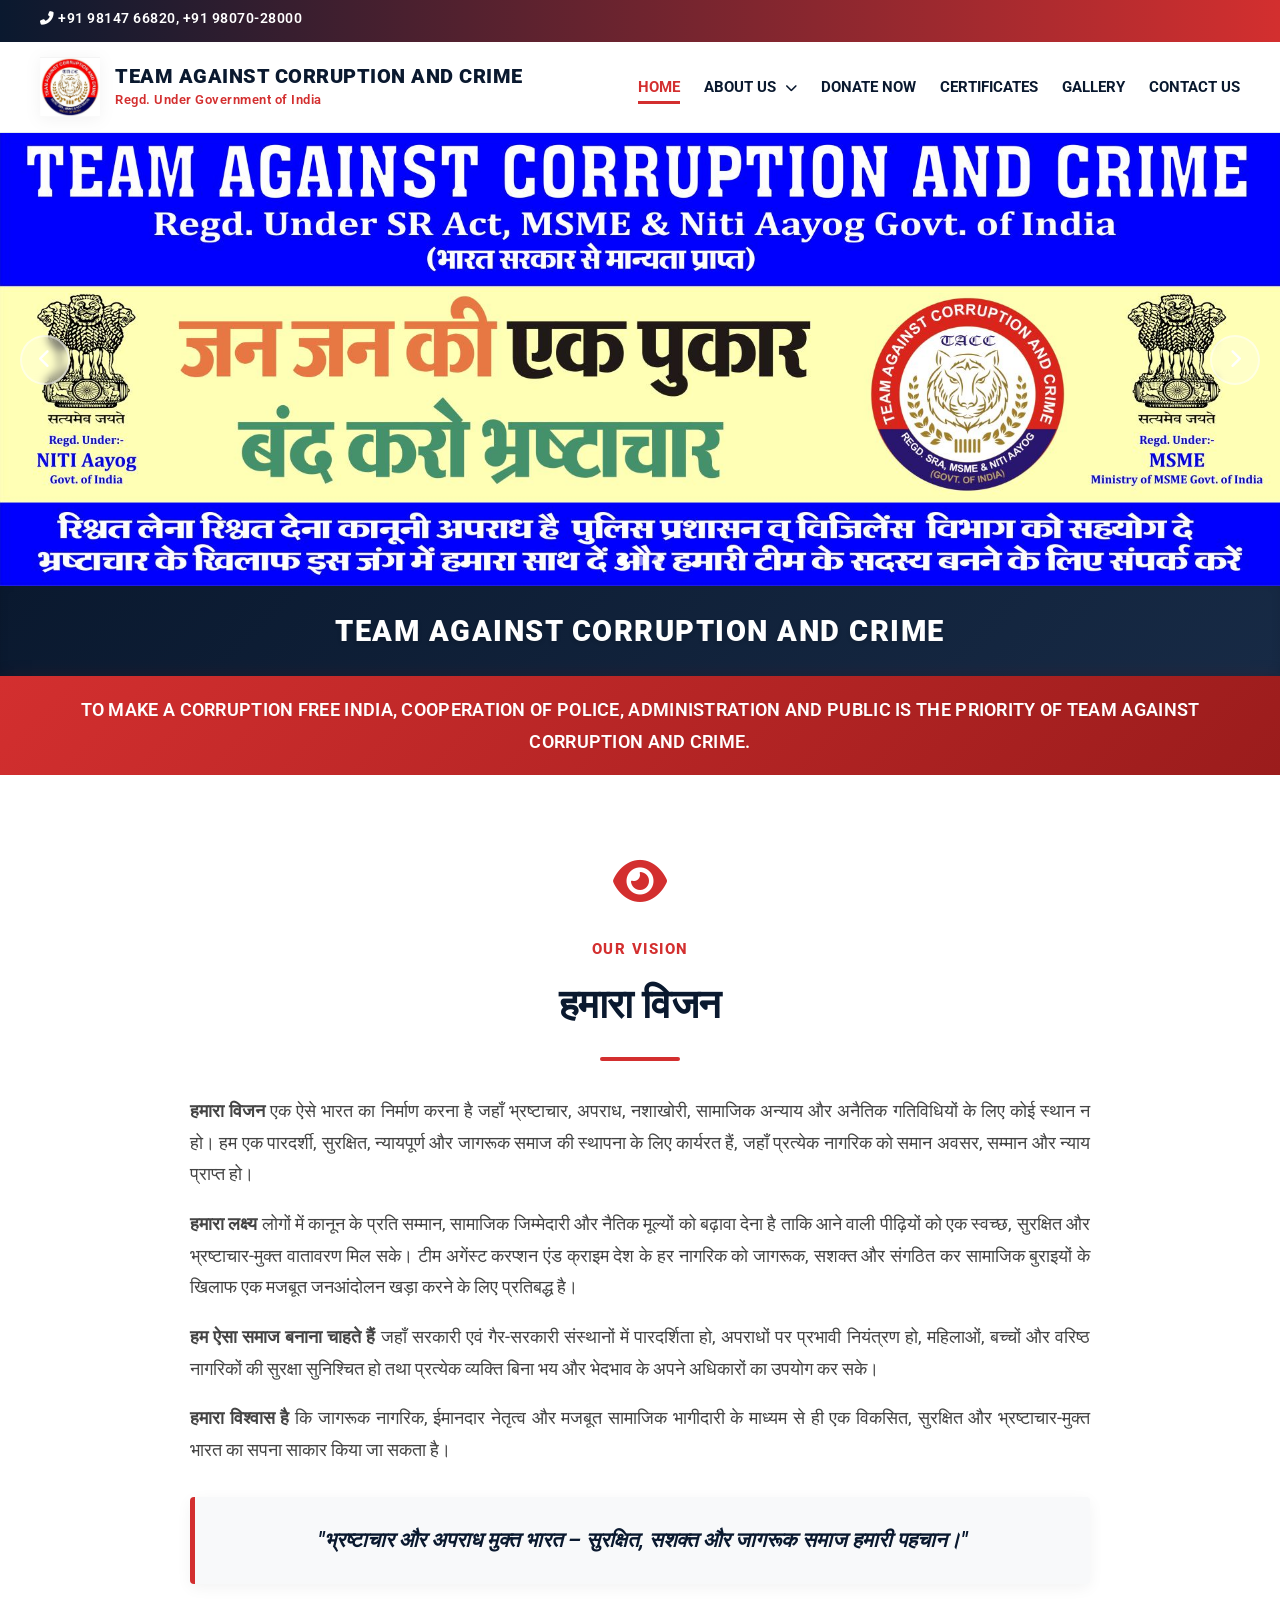
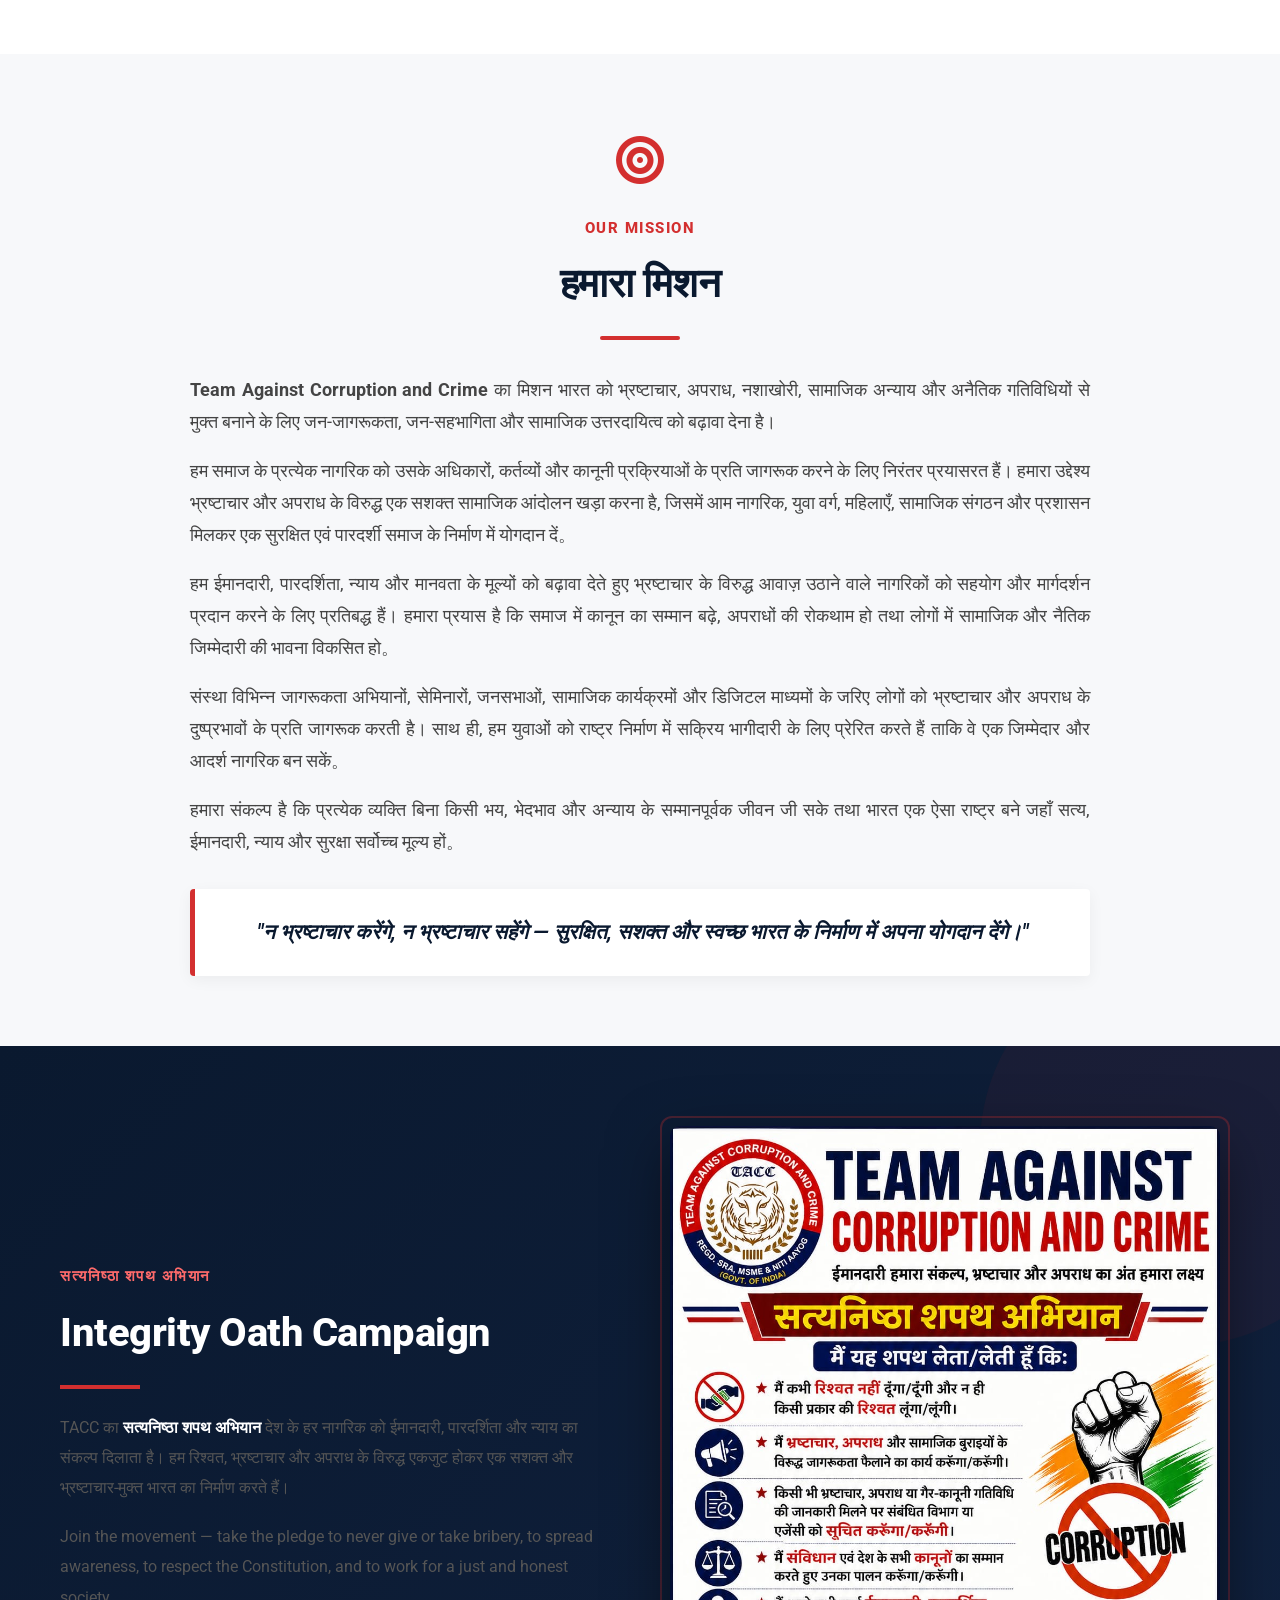
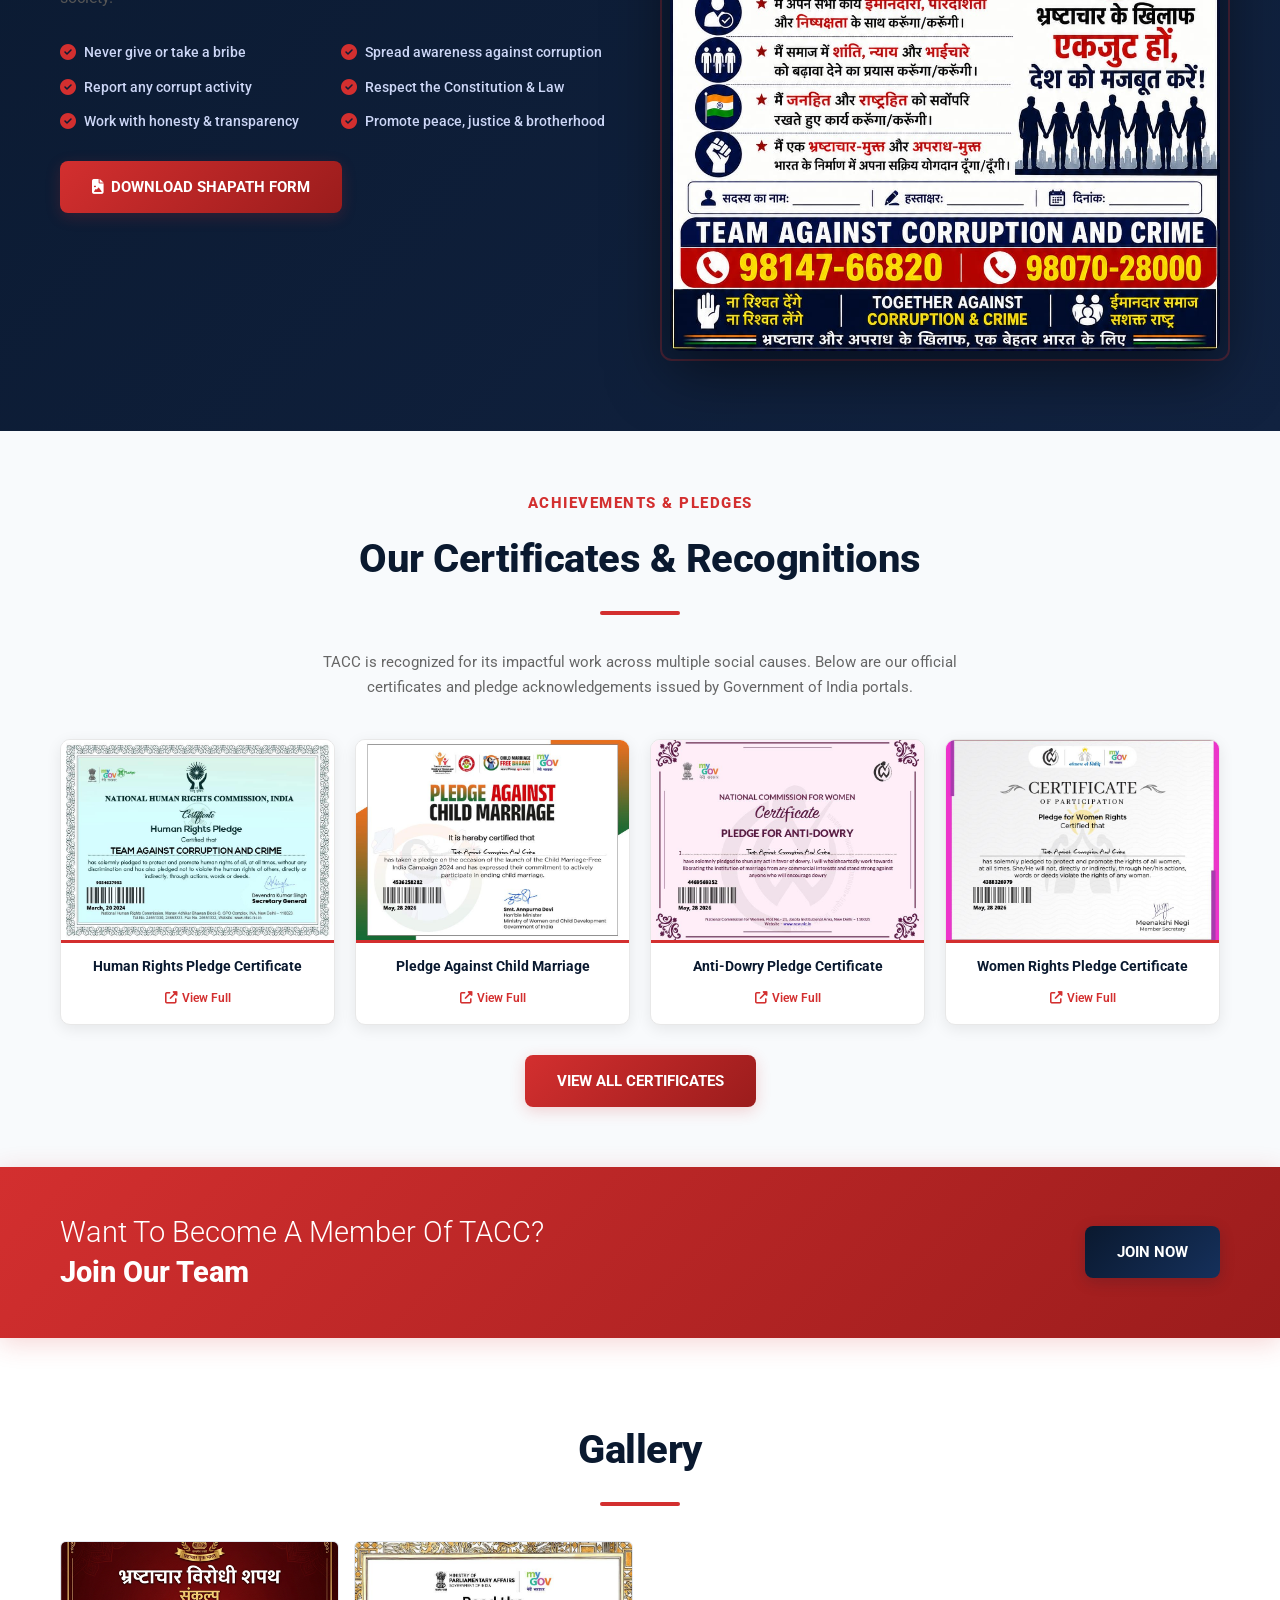
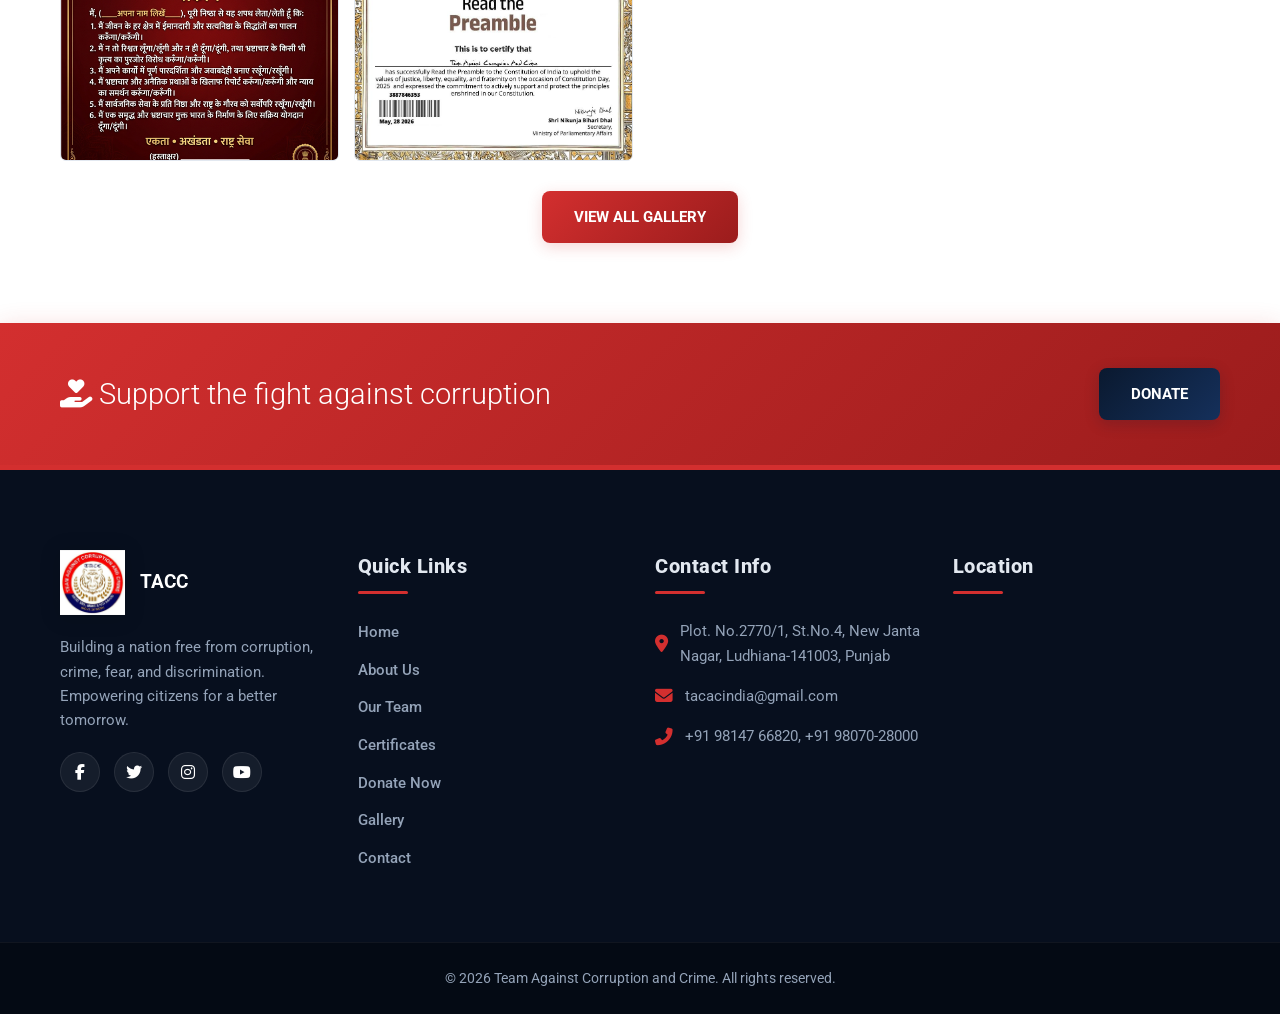
==== index.html @ 54ac51f9 "first commit" ====
<!DOCTYPE html>
<html lang="en">
<head>
    <meta charset="UTF-8">
    <meta name="viewport" content="width=device-width, initial-scale=1.0">
    <title>Team Against Corruption and Crime (TACC)</title>
    <meta name="description" content="TACC - Building a Corruption-Free, Crime-Free, Safe, Just, and Empowered India.">
    <link rel="preconnect" href="https://fonts.googleapis.com">
    <link rel="preconnect" href="https://fonts.gstatic.com" crossorigin>
    <link href="https://fonts.googleapis.com/css2?family=Roboto:wght@300;400;500;700;900&display=swap" rel="stylesheet">
    <link rel="stylesheet" href="https://cdnjs.cloudflare.com/ajax/libs/font-awesome/6.4.0/css/all.min.css">
    <link rel="stylesheet" href="css/styles.css">
    <style>
        /* Certificate Gallery Styles */
        .cert-gallery {
            display: grid;
            grid-template-columns: repeat(4, 1fr);
            gap: 20px;
            margin-top: 40px;
        }
        .cert-item {
            background: #fff;
            border-radius: 10px;
            overflow: hidden;
            box-shadow: 0 4px 15px rgba(0,0,0,0.08);
            border: 1px solid #e8e8e8;
            transition: all 0.3s ease;
            cursor: pointer;
        }
        .cert-item:hover {
            transform: translateY(-6px);
            box-shadow: 0 12px 35px rgba(0,0,0,0.15);
            border-color: #D32F2F;
        }
        .cert-item img {
            width: 100%;
            height: 200px;
            object-fit: cover;
            display: block;
        }
        .cert-item-body {
            padding: 14px 16px;
            border-top: 3px solid #D32F2F;
        }
        .cert-item-body h4 {
            font-size: 0.85rem;
            color: #0A192F;
            font-weight: 700;
            line-height: 1.4;
            margin-bottom: 8px;
        }
        .cert-item-body a {
            display: inline-flex;
            align-items: center;
            gap: 5px;
            font-size: 0.78rem;
            color: #D32F2F;
            font-weight: 600;
            text-decoration: none;
        }
        .cert-item-body a:hover { text-decoration: underline; }

        /* Lightbox */
        .lightbox-overlay {
            display: none;
            position: fixed;
            top: 0; left: 0;
            width: 100%; height: 100%;
            background: rgba(0,0,0,0.92);
            z-index: 9999;
            align-items: center;
            justify-content: center;
            flex-direction: column;
        }
        .lightbox-overlay.active { display: flex; }
        .lightbox-overlay img {
            max-width: 90vw;
            max-height: 85vh;
            object-fit: contain;
            border-radius: 6px;
            box-shadow: 0 10px 40px rgba(0,0,0,0.5);
        }
        .lightbox-close {
            position: absolute;
            top: 20px; right: 30px;
            color: white;
            font-size: 2.5rem;
            cursor: pointer;
            line-height: 1;
            opacity: 0.8;
        }
        .lightbox-close:hover { opacity: 1; color: #D32F2F; }
        .lightbox-caption {
            color: #ccc;
            margin-top: 15px;
            font-size: 0.9rem;
            text-align: center;
        }

        @media (max-width: 1024px) { .cert-gallery { grid-template-columns: repeat(3, 1fr); } }
        @media (max-width: 768px) { .cert-gallery { grid-template-columns: repeat(2, 1fr); } }
        @media (max-width: 480px) { .cert-gallery { grid-template-columns: 1fr; } }

        /* Gallery Row Grid on Homepage */
        .gallery-row-grid {
            display: grid;
            grid-template-columns: repeat(4, 1fr);
            gap: 15px;
        }
        .gallery-row-grid img {
            width: 100%;
            border-radius: 6px;
            object-fit: cover;
            height: 220px;
            border: 1px solid var(--border-color);
            transition: var(--transition);
        }
        .gallery-row-grid img:hover {
            transform: scale(1.04);
            box-shadow: 0 5px 15px rgba(0,0,0,0.1);
        }
        @media (max-width: 768px) {
            .gallery-row-grid { grid-template-columns: repeat(2, 1fr); }
            .gallery-row-grid img { height: 180px; }
        }
        @media (max-width: 480px) {
            .gallery-row-grid { grid-template-columns: 1fr; }
        }
    </style>
</head>
<body>

    <!-- Top Action Bar -->
    <div class="top-bar">
        <div class="container top-bar-inner">
            <div class="top-links">
                <a href="#" class="dyn-phone1 preserve-icon">Help Line : +91 98147 66820</a>
            </div>
            <!-- <div class="top-actions">
                <a href="#" class="btn-top">BE A MEMBER</a>
                <a href="#" class="btn-top">BECOME STATE HEAD</a>
            </div> -->
        </div>
    </div>

    <!-- Header / Navigation -->
    <header class="main-header">
        <div class="container nav-container">
            <a href="index.html" class="logo-container" style="text-decoration: none;">
                <img src="assets/logo.png" alt="TACC Logo" class="nav-logo">
                <div class="logo-text-block">
                    <span class="logo-title">TEAM AGAINST CORRUPTION AND CRIME</span>
                    <span class="logo-subtitle">Regd. Under Government of India</span>
                </div>
            </a>
            <nav class="desktop-nav">
                <ul class="nav-links">
                    <li><a href="index.html" class="active">Home</a></li>
                    <li class="dropdown">
                        <a href="index.html#about">About Us <i class="fas fa-chevron-down" style="font-size:0.8em; margin-left:5px;"></i></a>
                        <div class="dropdown-content">
                            <a href="index.html#about">About TACC</a>
                            <a href="team.html">Our Team</a>
                        </div>
                    </li>
                    <li><a href="donate.html">Donate Now</a></li>
                    <li><a href="certificates.html">Certificates</a></li>
                    <li><a href="gallery.html">Gallery</a></li>
                    <li><a href="contact.html">Contact Us</a></li>
                </ul>
            </nav>
            <div class="mobile-menu-btn">
                <i class="fas fa-bars"></i>
            </div>
        </div>
    </header>

    <!-- Image Slider -->
    <div class="hero-slider" id="heroSlider">
        <div class="slide active" style="background-image: url('assets/images/banner_1.jpg?v=2.2');"></div>
        <div class="slide" style="background-image: url('assets/images/banner_2.jpg?v=2.2');"></div>
        <div class="slide" style="background-image: url('assets/images/banner_3.jpg?v=2.2');"></div>
        <div class="slider-controls">
            <button class="slider-btn prev-btn"><i class="fas fa-chevron-left"></i></button>
            <button class="slider-btn next-btn"><i class="fas fa-chevron-right"></i></button>
        </div>
        <div class="slider-dots"></div>
    </div>



    <div class="banner-blue">
        <h2 class="banner-title">TEAM AGAINST CORRUPTION AND CRIME</h2>
    </div>

    <div class="banner-red-text">
        <div class="container">
            <p>TO MAKE A CORRUPTION FREE INDIA, COOPERATION OF POLICE, ADMINISTRATION AND PUBLIC IS THE PRIORITY OF TEAM AGAINST CORRUPTION AND CRIME.</p>
        </div>
    </div>

    <!-- 3 Action Cards -->
            <!-- <section class="action-cards-section bg-light">
                <div class="container">
                    <div class="grid-3">
                        <div class="action-card">
                            <div class="icon-circle"><i class="fas fa-rupee-sign"></i></div>
                            <h3>Corruption Free India Message</h3>
                        </div>
                        <div class="action-card">
                            <div class="icon-circle"><i class="fas fa-bullhorn"></i></div>
                            <h3>Anti Corruption Campaign</h3>
                        </div>
                        <div class="action-card">
                            <div class="icon-circle"><i class="fas fa-file-signature"></i></div>
                            <h3>Honesty Pledge Message</h3>
                        </div>
                    </div>
                </div>
            </section> -->

   

    <!-- About Section -->
    <!-- <section id="about" class="about-section">
        <div class="container grid-2 align-center">
            <div class="about-image">
                <img src="assets/images/darpan_certificate.jpeg" alt="Darpan Certificate" class="bordered-img">
            </div>
            <div class="about-content">
                <h4 class="sub-heading text-red">ABOUT TACC</h4>
                <h2 class="section-title">About Team Against Corruption and Crime</h2>
                <p>We are a dedicated organization registered with the Government of India under the NGO Darpan portal by NITI Aayog. We work tirelessly to eradicate corruption and crime from our society through awareness campaigns, supporting victims, and working closely with the administration and police to ensure justice and transparency.</p>
                <a href="contact.html" class="btn-solid-red mt-20">CONTACT US <i class="fas fa-arrow-right"></i></a>
            </div>
        </div>
    </section> -->

    <!-- Leadership Section -->
    <!-- <section id="leaders" class="leadership-section text-center bg-light">
        <div class="container">
            <h4 class="sub-heading text-red">OUR LEADERS</h4>
            <h2 class="section-title">Together Against Corruption</h2>
            <div class="title-underline-center"></div>
            <div class="national-president" id="dynamic-president">
            </div>
            <div class="leaders-grid" id="dynamic-leaders">
            </div>
            <a href="team.html" class="btn-solid-red mt-30">VIEW ALL MEMBERS</a>
        </div>
    </section> -->

    <!-- Our Vision Section -->
    <section class="vision-section" style="padding: 70px 0; background: #fff;">
        <div class="container">
            <div class="text-center mb-30">
                <div class="block-icon" style="font-size: 3rem; color: #D32F2F; margin-bottom: 15px;"><i class="fas fa-eye"></i></div>
                <h4 class="sub-heading text-red">OUR VISION</h4>
                <h2 class="section-title">हमारा विजन</h2>
                <div class="title-underline-center"></div>
            </div>
            
            <div style="max-width: 900px; margin: 0 auto; text-align: justify; font-size: 1.1rem; line-height: 1.8; color: #444;">
                <p style="margin-bottom: 18px;"><strong>हमारा विजन</strong> एक ऐसे भारत का निर्माण करना है जहाँ भ्रष्टाचार, अपराध, नशाखोरी, सामाजिक अन्याय और अनैतिक गतिविधियों के लिए कोई स्थान न हो। हम एक पारदर्शी, सुरक्षित, न्यायपूर्ण और जागरूक समाज की स्थापना के लिए कार्यरत हैं, जहाँ प्रत्येक नागरिक को समान अवसर, सम्मान और न्याय प्राप्त हो।</p>
                <p style="margin-bottom: 18px;"><strong>हमारा लक्ष्य</strong> लोगों में कानून के प्रति सम्मान, सामाजिक जिम्मेदारी और नैतिक मूल्यों को बढ़ावा देना है ताकि आने वाली पीढ़ियों को एक स्वच्छ, सुरक्षित और भ्रष्टाचार-मुक्त वातावरण मिल सके। टीम अगेंस्ट करप्शन एंड क्राइम देश के हर नागरिक को जागरूक, सशक्त और संगठित कर सामाजिक बुराइयों के खिलाफ एक मजबूत जनआंदोलन खड़ा करने के लिए प्रतिबद्ध है।</p>
                <p style="margin-bottom: 18px;"><strong>हम ऐसा समाज बनाना चाहते हैं</strong> जहाँ सरकारी एवं गैर-सरकारी संस्थानों में पारदर्शिता हो, अपराधों पर प्रभावी नियंत्रण हो, महिलाओं, बच्चों और वरिष्ठ नागरिकों की सुरक्षा सुनिश्चित हो तथा प्रत्येक व्यक्ति बिना भय और भेदभाव के अपने अधिकारों का उपयोग कर सके।</p>
                <p style="margin-bottom: 30px;"><strong>हमारा विश्वास है</strong> कि जागरूक नागरिक, ईमानदार नेतृत्व और मजबूत सामाजिक भागीदारी के माध्यम से ही एक विकसित, सुरक्षित और भ्रष्टाचार-मुक्त भारत का सपना साकार किया जा सकता है।</p>
                
                <div style="background: #f8f9fa; border-left: 5px solid #D32F2F; padding: 25px; text-align: center; font-weight: 700; font-size: 1.3rem; color: #0A192F; font-style: italic; box-shadow: 0 4px 15px rgba(0,0,0,0.05); border-radius: 4px;">
                    "भ्रष्टाचार और अपराध मुक्त भारत – सुरक्षित, सशक्त और जागरूक समाज हमारी पहचान।"
                </div>
            </div>
        </div>
    </section>

    <!-- Our Mission Section -->
    <section class="mission-section" style="padding: 70px 0; background: #f7f8fa;">
        <div class="container">
            <div class="text-center mb-30">
                <div class="block-icon" style="font-size: 3rem; color: #D32F2F; margin-bottom: 15px;"><i class="fas fa-bullseye"></i></div>
                <h4 class="sub-heading text-red">OUR MISSION</h4>
                <h2 class="section-title">हमारा मिशन</h2>
                <div class="title-underline-center"></div>
            </div>
            
            <div style="max-width: 900px; margin: 0 auto; text-align: justify; font-size: 1.1rem; line-height: 1.8; color: #444;">
                <p style="margin-bottom: 18px;"><strong>Team Against Corruption and Crime</strong> का मिशन भारत को भ्रष्टाचार, अपराध, नशाखोरी, सामाजिक अन्याय और अनैतिक गतिविधियों से मुक्त बनाने के लिए जन-जागरूकता, जन-सहभागिता और सामाजिक उत्तरदायित्व को बढ़ावा देना है।</p>
                <p style="margin-bottom: 18px;">हम समाज के प्रत्येक नागरिक को उसके अधिकारों, कर्तव्यों और कानूनी प्रक्रियाओं के प्रति जागरूक करने के लिए निरंतर प्रयासरत हैं। हमारा उद्देश्य भ्रष्टाचार और अपराध के विरुद्ध एक सशक्त सामाजिक आंदोलन खड़ा करना है, जिसमें आम नागरिक, युवा वर्ग, महिलाएँ, सामाजिक संगठन और प्रशासन मिलकर एक सुरक्षित एवं पारदर्शी समाज के निर्माण में योगदान दें。</p>
                <p style="margin-bottom: 18px;">हम ईमानदारी, पारदर्शिता, न्याय और मानवता के मूल्यों को बढ़ावा देते हुए भ्रष्टाचार के विरुद्ध आवाज़ उठाने वाले नागरिकों को सहयोग और मार्गदर्शन प्रदान करने के लिए प्रतिबद्ध हैं। हमारा प्रयास है कि समाज में कानून का सम्मान बढ़े, अपराधों की रोकथाम हो तथा लोगों में सामाजिक और नैतिक जिम्मेदारी की भावना विकसित हो。</p>
                <p style="margin-bottom: 18px;">संस्था विभिन्न जागरूकता अभियानों, सेमिनारों, जनसभाओं, सामाजिक कार्यक्रमों और डिजिटल माध्यमों के जरिए लोगों को भ्रष्टाचार और अपराध के दुष्प्रभावों के प्रति जागरूक करती है। साथ ही, हम युवाओं को राष्ट्र निर्माण में सक्रिय भागीदारी के लिए प्रेरित करते हैं ताकि वे एक जिम्मेदार और आदर्श नागरिक बन सकें。</p>
                <p style="margin-bottom: 30px;">हमारा संकल्प है कि प्रत्येक व्यक्ति बिना किसी भय, भेदभाव और अन्याय के सम्मानपूर्वक जीवन जी सके तथा भारत एक ऐसा राष्ट्र बने जहाँ सत्य, ईमानदारी, न्याय और सुरक्षा सर्वोच्च मूल्य हों。</p>
                
                <div style="background: #fff; border-left: 5px solid #D32F2F; padding: 25px; text-align: center; font-weight: 700; font-size: 1.3rem; color: #0A192F; font-style: italic; box-shadow: 0 4px 15px rgba(0,0,0,0.05); border-radius: 4px;">
                    "न भ्रष्टाचार करेंगे, न भ्रष्टाचार सहेंगे — सुरक्षित, सशक्त और स्वच्छ भारत के निर्माण में अपना योगदान देंगे।"
                </div>
            </div>
        </div>
    </section>

    <!-- ========== SATYANISHTAA SHAPATH SECTION ========== -->
    <section id="shapath" class="shapath-section">
        <div class="container shapath-layout">
            <div class="shapath-text">
                <h4 class="sub-heading text-red">सत्यनिष्ठा शपथ अभियान</h4>
                <h2 class="section-title">Integrity Oath Campaign</h2>
                <div class="title-underline" style="width:80px;height:4px;background:#D32F2F;margin-bottom:24px;"></div>
                <p style="color:#555;line-height:1.9;margin-bottom:18px;">
                    TACC का <strong>सत्यनिष्ठा शपथ अभियान</strong> देश के हर नागरिक को ईमानदारी, पारदर्शिता और न्याय का संकल्प दिलाता है। हम रिश्वत, भ्रष्टाचार और अपराध के विरुद्ध एकजुट होकर एक सशक्त और भ्रष्टाचार-मुक्त भारत का निर्माण करते हैं।
                </p>
                <p style="color:#555;line-height:1.9;margin-bottom:28px;">
                    Join the movement — take the pledge to never give or take bribery, to spread awareness, to respect the Constitution, and to work for a just and honest society.
                </p>
                <div class="shapath-points">
                    <div class="shapath-point"><i class="fas fa-check-circle"></i> Never give or take a bribe</div>
                    <div class="shapath-point"><i class="fas fa-check-circle"></i> Spread awareness against corruption</div>
                    <div class="shapath-point"><i class="fas fa-check-circle"></i> Report any corrupt activity</div>
                    <div class="shapath-point"><i class="fas fa-check-circle"></i> Respect the Constitution & Law</div>
                    <div class="shapath-point"><i class="fas fa-check-circle"></i> Work with honesty & transparency</div>
                    <div class="shapath-point"><i class="fas fa-check-circle"></i> Promote peace, justice & brotherhood</div>
                </div>
                <a href="assets/images/sapat.jpeg" target="_blank" class="btn-solid-red" style="margin-top:28px;display:inline-flex;align-items:center;gap:8px;">
                    <i class="fas fa-file-image"></i> Download Shapath Form
                </a>
            </div>
            <div class="shapath-img-wrap">
                <a href="assets/images/sapat.jpeg" target="_blank">
                    <img src="assets/images/sapat.jpeg" alt="Satyanishtaa Shapath Abhiyan - TACC Integrity Oath" class="shapath-img">
                </a>
            </div>
        </div>
    </section>

    <!-- ========== ALL CERTIFICATES SECTION ========== -->
    <section id="certificates" class="certificate-section text-center bg-light">
        <div class="container">
            <h4 class="sub-heading text-red">ACHIEVEMENTS & PLEDGES</h4>
            <h2 class="section-title">Our Certificates & Recognitions</h2>
            <div class="title-underline-center"></div>
            <p style="max-width:700px; margin: 0 auto; color:#666; font-size:0.95rem;">
                TACC is recognized for its impactful work across multiple social causes. Below are our official certificates and pledge acknowledgements issued by Government of India portals.
            </p>

            <div class="cert-gallery" id="dynamic-certificates-index">
                <!-- Dynamically populated via JS -->
            </div>
            
            <a href="certificates.html" class="btn-solid-red mt-30">VIEW ALL CERTIFICATES</a>
        </div>
    </section>

    <!-- Lightbox -->
    <div class="lightbox-overlay" id="lightboxOverlay" onclick="closeLightbox()">
        <span class="lightbox-close" onclick="closeLightbox()">&times;</span>
        <img id="lightboxImg" src="" alt="">
        <p class="lightbox-caption" id="lightboxCaption"></p>
    </div>

    <!-- Join Banner -->
    <div class="banner-red-cta">
        <div class="container flex-between align-center">
            <h2 class="cta-text">Want To Become A Member Of TACC? <br><strong>Join Our Team</strong></h2>
            <a href="contact.html" class="btn-solid-blue">JOIN NOW</a>
        </div>
    </div>

    <!-- Gallery Section -->
    <section id="gallery" class="news-gallery-section text-center">
        <div class="container">
            <h2 class="section-title">Gallery</h2>
            <div class="title-underline-center"></div>
            <div class="gallery-row-grid mt-30" id="dynamic-gallery-index">
                <!-- Dynamically populated via JS -->
            </div>
            <a href="gallery.html" class="btn-solid-red mt-30">VIEW ALL GALLERY</a>
        </div>
    </section>

    <!-- Donate Banner -->
    <div class="banner-red-cta">
        <div class="container flex-between align-center">
            <h2 class="cta-text"><i class="fas fa-hand-holding-heart"></i> Support the fight against corruption</h2>
            <a href="donate.html" class="btn-solid-blue">DONATE</a>
        </div>
    </div>

    <!-- Footer -->
    <footer class="main-footer">
        <div class="container grid-4">
            <div class="footer-col">
                <div class="logo-container mb-20">
                    <img src="assets/logo.png" alt="Logo" class="footer-logo">
                    <span style="color:white; font-weight:bold; font-size:1.2rem;">TACC</span>
                </div>
                <p>Building a nation free from corruption, crime, fear, and discrimination. Empowering citizens for a better tomorrow.</p>
                <div class="social-links mt-20">
                    <a href="#"><i class="fab fa-facebook-f"></i></a>
                    <a href="#"><i class="fab fa-twitter"></i></a>
                    <a href="#"><i class="fab fa-instagram"></i></a>
                    <a href="#"><i class="fab fa-youtube"></i></a>
                </div>
            </div>
            <div class="footer-col">
                <h3>Quick Links</h3>
                <ul class="footer-links">
                    <li><a href="index.html">Home</a></li>
                    <li><a href="index.html#about">About Us</a></li>
                    <li><a href="team.html">Our Team</a></li>
                    <li><a href="certificates.html">Certificates</a></li>
                    <li><a href="donate.html">Donate Now</a></li>
                    <li><a href="gallery.html">Gallery</a></li>
                    <li><a href="contact.html">Contact</a></li>
                </ul>
            </div>
            <div class="footer-col">
                <h3>Contact Info</h3>
                <p class="dyn-address preserve-icon"><i class="fas fa-map-marker-alt"></i> Ludhiana, Punjab, India</p>
                <p class="dyn-email preserve-icon"><i class="fas fa-envelope"></i> info@taccindia.org</p>
                <p class="dyn-phone1 preserve-icon"><i class="fas fa-phone-alt"></i> +91 98147 66820</p>
            </div>
            <div class="footer-col">
                <h3>Location</h3>
                <iframe src="https://www.google.com/maps?q=30.874538,75.8619576&z=17&hl=en&output=embed" width="100%" height="200" style="border:0; border-radius:4px;" allowfullscreen="" loading="lazy" referrerpolicy="no-referrer-when-downgrade"></iframe>
            </div>
        </div>
        <div class="footer-bottom text-center">
            <p>&copy; 2026 Team Against Corruption and Crime. All rights reserved.</p>
        </div>
    </footer>

    <script src="js/app.js?v=2.1"></script>
    <script>
        function openLightbox(src, caption) {
            document.getElementById('lightboxImg').src = src;
            document.getElementById('lightboxCaption').textContent = caption;
            document.getElementById('lightboxOverlay').classList.add('active');
            document.body.style.overflow = 'hidden';
        }
        function closeLightbox() {
            document.getElementById('lightboxOverlay').classList.remove('active');
            document.getElementById('lightboxImg').src = '';
            document.body.style.overflow = '';
        }
        document.addEventListener('keydown', e => { if (e.key === 'Escape') closeLightbox(); });
    </script>
</body>
</html>
---- css/styles.css ----
/* 
 * TACC Institutional Styling
 */

:root {
    --primary-blue: #0A192F; /* Deep Navy Blue */
    --primary-red: #D32F2F;  /* Strong Crimson Red */
    --dark-red: #9B1C1C;
    --light-gray: #F8FAFC;
    --border-color: #E2E8F0;
    --text-main: #1E293B;
    --text-muted: #64748B;
    --white: #FFFFFF;
    
    --font-main: 'Roboto', sans-serif;
    --transition: all 0.4s cubic-bezier(0.16, 1, 0.3, 1);
}

* {
    margin: 0;
    padding: 0;
    box-sizing: border-box;
}

body {
    font-family: var(--font-main);
    color: var(--text-main);
    line-height: 1.6;
    background-color: var(--white);
    overflow-x: hidden;
}

a {
    text-decoration: none;
    color: inherit;
    transition: var(--transition);
}

img {
    max-width: 100%;
    height: auto;
}

.container {
    max-width: 1200px;
    margin: 0 auto;
    padding: 0 20px;
}

.text-center { text-align: center; }
.text-left { text-align: left; }
.text-red { color: var(--primary-red); }
.bg-light { background-color: var(--light-gray); }
.mt-20 { margin-top: 20px; }
.mt-30 { margin-top: 30px; }
.mt-40 { margin-top: 40px; }
.mb-20 { margin-bottom: 20px; }

/* Grid Utilities */
.grid-2 { display: grid; grid-template-columns: 1fr 1fr; gap: 30px; }
.grid-3 { display: grid; grid-template-columns: repeat(3, 1fr); gap: 30px; }
.grid-4 { display: grid; grid-template-columns: repeat(4, 1fr); gap: 30px; }
.flex-between { display: flex; justify-content: space-between; flex-wrap: wrap; }
.align-center { align-items: center; }

/* Top Action Bar */
.top-bar {
    background: linear-gradient(90deg, var(--primary-blue) 0%, var(--primary-red) 100%);
    color: var(--white);
    font-size: 0.85rem;
    font-weight: 500;
    padding: 0;
    line-height: 1;
    box-shadow: 0 2px 10px rgba(0, 0, 0, 0.1);
}

.top-bar-inner {
    display: flex;
    justify-content: space-between;
    align-items: stretch;
    min-height: 42px;
    max-width: 100% !important;
    padding: 0 40px !important;
}

.top-links a {
    padding: 12px 0;
    display: inline-block;
    letter-spacing: 0.5px;
    font-weight: 600;
}

.top-actions .btn-top {
    background-color: rgba(0, 0, 0, 0.15);
    padding: 12px 20px;
    display: inline-block;
    font-weight: 600;
    border-left: 1px solid rgba(255,255,255,0.15);
    transition: var(--transition);
}

.top-actions .btn-top:hover {
    background-color: var(--white);
    color: var(--primary-red);
}

/* Header */
.main-header {
    background: rgba(255, 255, 255, 0.95);
    backdrop-filter: blur(10px);
    border-bottom: 1px solid var(--border-color);
    padding: 15px 0;
    position: sticky;
    top: 0;
    z-index: 1000;
    box-shadow: 0 4px 30px rgba(0, 0, 0, 0.02);
}

.nav-container {
    display: flex;
    justify-content: space-between;
    align-items: center;
    max-width: 100% !important;
    padding: 0 40px !important;
}

.logo-container {
    display: flex;
    align-items: center;
    gap: 15px;
}

.nav-logo {
    width: 60px;
    height: 60px;
    filter: drop-shadow(0 2px 8px rgba(0,0,0,0.05));
}

.logo-text-block {
    display: flex;
    flex-direction: column;
}

.logo-title {
    font-size: 1.25rem;
    font-weight: 900;
    color: var(--primary-blue);
    letter-spacing: 0.5px;
    line-height: 1.2;
}

.logo-subtitle {
    font-size: 0.8rem;
    font-weight: 600;
    color: var(--primary-red);
    letter-spacing: 0.5px;
    margin-top: 2px;
}

.nav-links {
    list-style: none;
    display: flex;
    gap: 24px;
}

.nav-links a {
    font-weight: 700;
    font-size: 0.95rem;
    color: var(--primary-blue);
    text-transform: uppercase;
    padding: 8px 0;
    position: relative;
}

.nav-links a::after {
    content: '';
    position: absolute;
    bottom: 0; left: 0;
    width: 0; height: 3px;
    background-color: var(--primary-red);
    transition: var(--transition);
}

.nav-links a:hover::after, .nav-links a.active::after {
    width: 100%;
}

.nav-links a:hover, .nav-links a.active {
    color: var(--primary-red);
}

/* Dropdown Styles */
.dropdown {
    position: relative;
    display: inline-block;
}

.dropdown-content {
    display: none;
    position: absolute;
    background-color: var(--white);
    min-width: 190px;
    box-shadow: 0 10px 30px rgba(10, 25, 47, 0.08);
    z-index: 100;
    border-top: 3px solid var(--primary-red);
    border-radius: 0 0 8px 8px;
    overflow: hidden;
    top: 100%;
    left: 0;
}

.dropdown-content a {
    color: var(--text-main);
    padding: 12px 18px;
    text-decoration: none;
    display: block;
    font-size: 0.9rem;
    border-bottom: 1px solid #f1f5f9;
    text-transform: none;
    font-weight: 600;
    transition: var(--transition);
}

.dropdown-content a::after {
    display: none;
}

.dropdown-content a:hover {
    background-color: #f8fafc;
    color: var(--primary-red);
    padding-left: 22px;
}

.dropdown:hover .dropdown-content {
    display: block;
    animation: slideUp 0.3s ease-out;
}

@keyframes slideUp {
    from { opacity: 0; transform: translateY(10px); }
    to { opacity: 1; transform: translateY(0); }
}

.mobile-menu-btn {
    display: none;
    font-size: 1.5rem;
    color: var(--primary-blue);
    cursor: pointer;
    transition: var(--transition);
}

.mobile-menu-btn:hover {
    color: var(--primary-red);
}

/* Institutional Banners */
.banner-blue {
    background: linear-gradient(135deg, #0A192F 0%, #172A45 100%);
    color: var(--white);
    text-align: center;
    padding: 22px 0;
    box-shadow: inset 0 -2px 10px rgba(0,0,0,0.1);
}

.banner-blue .banner-title {
    font-size: 1.8rem;
    font-weight: 900;
    letter-spacing: 1.5px;
    text-shadow: 0 2px 4px rgba(0,0,0,0.15);
}

.banner-red-logos {
    background-color: var(--primary-red);
    padding: 20px 0;
}

.logos-flex {
    display: flex;
    justify-content: space-around;
    align-items: center;
    color: var(--white);
    font-weight: bold;
    flex-wrap: wrap;
    gap: 15px;
}

.logo-item {
    display: flex;
    flex-direction: column;
    align-items: center;
    gap: 5px;
    font-size: 0.9rem;
    text-transform: uppercase;
}

.logo-item i {
    font-size: 2rem;
}

.center-seal {
    width: 100px;
    height: 100px;
    background: white;
    border-radius: 50%;
    padding: 5px;
}

.banner-red-text {
    background: linear-gradient(135deg, var(--primary-red) 0%, var(--dark-red) 100%);
    color: var(--white);
    text-align: center;
    padding: 18px 0;
    font-weight: 600;
    font-size: 1.15rem;
    line-height: 1.7;
    letter-spacing: 0.3px;
    box-shadow: 0 4px 20px rgba(211, 47, 47, 0.15);
}

/* Action Cards */
.action-cards-section {
    padding: 60px 0;
}

.action-card {
    background: var(--white);
    border: 1px solid var(--border-color);
    border-radius: 16px;
    padding: 40px 24px;
    text-align: center;
    box-shadow: 0 4px 20px rgba(0,0,0,0.02);
    transition: var(--transition);
    position: relative;
    overflow: hidden;
}

.action-card::before {
    content: '';
    position: absolute;
    top: 0; left: 0; width: 100%; height: 4px;
    background: linear-gradient(90deg, var(--primary-blue), var(--primary-red));
}

.action-card:hover {
    transform: translateY(-8px);
    box-shadow: 0 20px 40px rgba(10, 25, 47, 0.06);
    border-color: rgba(211, 47, 47, 0.15);
}

.icon-circle {
    width: 70px;
    height: 70px;
    border-radius: 50%;
    background: linear-gradient(135deg, rgba(10, 25, 47, 0.04) 0%, rgba(211, 47, 47, 0.04) 100%);
    color: var(--primary-red);
    display: flex;
    align-items: center;
    justify-content: center;
    font-size: 1.8rem;
    margin: 0 auto 24px;
    transition: var(--transition);
}

.action-card:hover .icon-circle {
    background: linear-gradient(135deg, var(--primary-blue) 0%, var(--primary-red) 100%);
    color: var(--white);
    transform: scale(1.1) rotate(5deg);
}

.action-card h3 {
    font-size: 1.2rem;
    font-weight: 800;
    color: var(--primary-blue);
}

/* Sections Global */
section {
    padding: 80px 0;
}

.sub-heading {
    font-size: 0.95rem;
    font-weight: 800;
    letter-spacing: 1.5px;
    margin-bottom: 12px;
    text-transform: uppercase;
    color: var(--primary-red);
}

.section-title {
    font-size: 2.5rem;
    color: var(--primary-blue);
    font-weight: 800;
    margin-bottom: 20px;
    letter-spacing: -0.5px;
}

.title-underline-center {
    width: 80px;
    height: 4px;
    background: var(--primary-red);
    margin: 0 auto 35px;
    border-radius: 2px;
}

/* Buttons */
.btn-solid-red, .btn-solid-blue {
    display: inline-flex;
    align-items: center;
    justify-content: center;
    gap: 8px;
    padding: 14px 32px;
    color: var(--white);
    font-weight: 700;
    text-transform: uppercase;
    border: none;
    cursor: pointer;
    font-size: 0.95rem;
    border-radius: 8px;
    box-shadow: 0 4px 15px rgba(0, 0, 0, 0.08);
    transition: var(--transition);
}

.btn-solid-red { 
    background: linear-gradient(135deg, var(--primary-red) 0%, var(--dark-red) 100%); 
    box-shadow: 0 4px 15px rgba(211, 47, 47, 0.2);
}
.btn-solid-red:hover { 
    transform: translateY(-2px);
    box-shadow: 0 8px 25px rgba(211, 47, 47, 0.35);
}

.btn-solid-blue { 
    background: linear-gradient(135deg, var(--primary-blue) 0%, #15305B 100%); 
    box-shadow: 0 4px 15px rgba(10, 25, 47, 0.2);
}
.btn-solid-blue:hover { 
    transform: translateY(-2px);
    box-shadow: 0 8px 25px rgba(10, 25, 47, 0.35);
    color: var(--white);
}

/* Images */
.bordered-img {
    border: 8px solid var(--white);
    box-shadow: 0 10px 30px rgba(0,0,0,0.08);
    border-radius: 12px;
}

/* Verification Section */
.verify-box {
    max-width: 700px;
    margin: 0 auto;
    background: var(--white);
    border: 1px solid var(--border-color);
    border-radius: 20px;
    padding: 45px;
    box-shadow: 0 10px 40px rgba(10, 25, 47, 0.04);
    position: relative;
    overflow: hidden;
}

.verify-box::before {
    content: '';
    position: absolute;
    top: 0; left: 0; width: 100%; height: 5px;
    background: linear-gradient(90deg, var(--primary-red), var(--primary-blue));
}

.search-container {
    display: flex;
    gap: 12px;
    margin: 25px 0;
}

.search-container input {
    flex: 1;
    padding: 16px 20px;
    border: 2px solid var(--border-color);
    font-size: 1rem;
    border-radius: 8px;
    outline: none;
    transition: var(--transition);
}

.search-container input:focus {
    border-color: var(--primary-red);
    box-shadow: 0 0 0 4px rgba(211, 47, 47, 0.1);
}

/* ID Card Styles (Reused & Adjusted) */
.id-card-container { margin-top: 30px; }
.hidden { display: none !important; }

.id-card {
    background: white;
    border-radius: 16px;
    overflow: hidden;
    box-shadow: 0 15px 40px rgba(10, 25, 47, 0.1);
    border: 1px solid var(--border-color);
    transition: var(--transition);
}

.id-header {
    background: linear-gradient(135deg, var(--primary-blue) 0%, #172A45 100%);
    color: white;
    padding: 20px;
    display: flex;
    align-items: center;
    gap: 15px;
    border-bottom: 4px solid var(--primary-red);
}

.id-small-logo {
    width: 50px;
    height: 50px;
    background: white;
    border-radius: 50%;
    padding: 2px;
}

.id-header h4 { font-size: 1.15rem; font-weight: 800; margin-bottom: 2px; }
.id-header span { font-size: 0.8rem; color: #a1b0cb; font-weight: 600; }

.id-body {
    padding: 30px 25px;
    display: flex;
    gap: 25px;
}

.id-photo-area {
    display: flex;
    flex-direction: column;
    align-items: center;
    gap: 12px;
    width: 140px;
}

.member-photo {
    width: 120px;
    height: 140px;
    object-fit: cover;
    border: 4px solid var(--white);

    box-shadow: 0 4px 15px rgba(0,0,0,0.1);
}

.id-badge-number {
    font-weight: 700;
    font-size: 0.85rem;
    background: linear-gradient(135deg, var(--primary-blue) 0%, var(--primary-red) 100%);
    color: white;
    padding: 5px 12px;
    border-radius: 20px;
    box-shadow: 0 2px 8px rgba(0,0,0,0.1);
}

.id-details-area { flex: 1; }
.member-name { font-size: 1.65rem; color: var(--primary-blue); font-weight: 900; margin-bottom: 4px; text-transform: uppercase; }
.member-designation { font-weight: 700; font-size: 1.05rem; margin-bottom: 18px; padding-bottom: 10px; border-bottom: 1px dashed #e2e8f0; color: var(--primary-red); }

.details-grid { display: grid; grid-template-columns: 1fr 1fr; gap: 15px; }
.detail-item { display: flex; flex-direction: column; }
.detail-label { font-size: 0.75rem; color: var(--text-muted); text-transform: uppercase; font-weight: 700; letter-spacing: 0.5px; }
.detail-value { font-weight: 700; color: var(--primary-blue); font-size: 1rem; margin-top: 2px; }

.id-footer {
    background: var(--light-gray);
    color: var(--text-muted);
    text-align: center;
    padding: 14px;
    font-size: 0.85rem;
    font-style: italic;
    font-weight: 600;
    border-top: 1px solid #eee;
}

/* Leaders Section */
.national-president {
    margin-bottom: 50px;
}

.leader-img-large {
    width: 250px;
    height: 250px;
    border-radius: 50%;
    object-fit: cover;
    border: 6px solid var(--white);
    margin-bottom: 24px;
    box-shadow: 0 10px 30px rgba(211, 47, 47, 0.25);
    transition: var(--transition);
}

.leader-img-large:hover {
    transform: scale(1.03) rotate(2deg);
}

.national-president h3 { font-size: 2rem; color: var(--primary-blue); font-weight: 900; }
.national-president .leader-title { color: var(--primary-red); font-weight: 800; margin-bottom: 15px; font-size: 1.1rem; text-transform: uppercase; }
.national-president .leader-desc { max-width: 650px; margin: 0 auto; font-style: italic; color: var(--text-muted); line-height: 1.8; }

.leaders-grid {
    display: grid;
    grid-template-columns: repeat(2, 1fr);
    gap: 30px;
}

.leader-card {
    background: var(--white);
    padding: 30px 20px;
    border: 1px solid var(--border-color);
    border-radius: 16px;
    box-shadow: 0 4px 20px rgba(0,0,0,0.02);
    transition: var(--transition);
}

.leader-card:hover {
    transform: translateY(-5px);
    box-shadow: 0 15px 35px rgba(10, 25, 47, 0.08);
    border-color: rgba(10, 25, 47, 0.1);
}

.leader-img-small {
    width: 130px;
    height: 130px;
    border-radius: 50%;
    object-fit: cover;
    border: 4px solid var(--white);
    box-shadow: 0 8px 20px rgba(10, 25, 47, 0.15);
    margin-bottom: 18px;
    transition: var(--transition);
}

.leader-img-small:hover {
    transform: scale(1.05);
}

.leader-card h4 { color: var(--primary-blue); font-size: 1.25rem; font-weight: 800; }
.leader-card p { color: var(--primary-red); font-size: 0.95rem; font-weight: 700; text-transform: uppercase; margin-top: 2px; }

/* Info Blocks */
.info-block {
    background: var(--white);
    padding: 45px 30px;
    text-align: center;
    border: 1px solid var(--border-color);
    border-radius: 16px;
    box-shadow: 0 4px 20px rgba(0,0,0,0.02);
    transition: var(--transition);
}

.info-block:hover {
    transform: translateY(-5px);
    box-shadow: 0 15px 35px rgba(10, 25, 47, 0.06);
}

.block-icon {
    font-size: 2.8rem;
    color: var(--primary-red);
    margin-bottom: 24px;
    transition: var(--transition);
}

.info-block:hover .block-icon {
    transform: scale(1.1) rotate(-5deg);
}

.info-block h3 {
    color: var(--primary-blue);
    margin-bottom: 15px;
    font-size: 1.35rem;
    font-weight: 800;
}

/* Call to Action Banners */
.banner-red-cta {
    background: linear-gradient(135deg, var(--primary-red) 0%, var(--dark-red) 100%);
    padding: 45px 0;
    color: var(--white);
    box-shadow: 0 5px 25px rgba(211, 47, 47, 0.2);
}

.cta-text {
    font-size: 1.8rem;
    font-weight: 300;
    line-height: 1.4;
}

.cta-text strong {
    font-weight: 800;
}

/* Reviews */
.review-card {
    background: var(--white);
    border: 1px solid var(--border-color);
    padding: 25px;
    border-radius: 8px;
    box-shadow: 0 5px 15px rgba(0,0,0,0.05);
}

.review-header {
    display: flex;
    align-items: center;
    gap: 15px;
    margin-bottom: 15px;
}

.review-header img {
    border-radius: 50%;
}

.stars {
    font-size: 0.8rem;
    margin-top: 5px;
}

.review-text {
    font-style: italic;
    color: var(--text-muted);
}

/* Reviews */
.review-card {
    background: var(--white);
    border: 1px solid var(--border-color);
    padding: 30px;
    border-radius: 16px;
    box-shadow: 0 4px 20px rgba(0,0,0,0.02);
    transition: var(--transition);
}

.review-card:hover {
    transform: translateY(-5px);
    box-shadow: 0 15px 30px rgba(10, 25, 47, 0.05);
}

.review-header {
    display: flex;
    align-items: center;
    gap: 15px;
    margin-bottom: 15px;
}

.review-header img {
    border-radius: 50%;
    border: 3px solid var(--white);
    box-shadow: 0 4px 10px rgba(0,0,0,0.1);
}

.stars {
    font-size: 0.85rem;
    margin-top: 5px;
    color: #FFC107;
}

.review-text {
    font-style: italic;
    color: var(--text-muted);
    font-size: 0.95rem;
    line-height: 1.7;
}

/* News & Gallery */
.media-grid {
    display: grid;
    grid-template-columns: 1fr 1fr;
    gap: 20px;
}

.media-grid img {
    width: 100%;
    border: 1px solid var(--border-color);
    border-radius: 8px;
    box-shadow: 0 4px 15px rgba(0,0,0,0.02);
    transition: var(--transition);
}

.media-grid img:hover {
    transform: scale(1.03);
    box-shadow: 0 10px 25px rgba(10, 25, 47, 0.1);
}

/* Contact */
.contact-list {
    display: flex;
    flex-direction: column;
    gap: 20px;
}

.contact-item {
    display: flex;
    align-items: center;
    gap: 20px;
}

.contact-icon {
    width: 55px;
    height: 55px;
    background: linear-gradient(135deg, var(--primary-blue) 0%, var(--primary-red) 100%);
    color: var(--white);
    display: flex;
    align-items: center;
    justify-content: center;
    font-size: 1.35rem;
    border-radius: 8px;
    box-shadow: 0 4px 12px rgba(211, 47, 47, 0.15);
}

.contact-form-box {
    background: var(--white);
    padding: 45px;
    border: 1px solid var(--border-color);
    border-radius: 20px;
    position: relative;
    overflow: hidden;
    box-shadow: 0 10px 40px rgba(10, 25, 47, 0.04);
}

.contact-form-box::before {
    content: '';
    position: absolute;
    top: 0; left: 0; width: 100%; height: 4px;
    background: linear-gradient(90deg, var(--primary-blue), var(--primary-red));
}

.contact-form-box input, .contact-form-box textarea {
    width: 100%;
    padding: 16px;
    margin-bottom: 20px;
    border: 2px solid var(--border-color);
    border-radius: 8px;
    font-family: var(--font-main);
    outline: none;
    transition: var(--transition);
}

.contact-form-box input:focus, .contact-form-box textarea:focus {
    border-color: var(--primary-red);
    box-shadow: 0 0 0 4px rgba(211, 47, 47, 0.1);
}

/* Footer */
.main-footer {
    background: #070F1E;
    color: #E2E8F0;
    padding: 80px 0 0 0;
    border-top: 5px solid var(--primary-red);
}

.footer-logo {
    width: 65px;
    height: 65px;
    filter: drop-shadow(0 2px 10px rgba(0,0,0,0.15));
}

.social-links a {
    display: inline-block;
    width: 40px;
    height: 40px;
    background: rgba(255,255,255,0.06);
    color: var(--white);
    text-align: center;
    line-height: 40px;
    border-radius: 50%;
    margin-right: 10px;
    border: 1px solid rgba(255,255,255,0.08);
    transition: var(--transition);
}

.social-links a:hover {
    background: var(--primary-red);
    transform: translateY(-3px) scale(1.05);
    box-shadow: 0 5px 15px rgba(211, 47, 47, 0.4);
    border-color: var(--primary-red);
}

.footer-col h3 {
    font-size: 1.25rem;
    font-weight: 800;
    margin-bottom: 25px;
    position: relative;
    padding-bottom: 12px;
    letter-spacing: 0.5px;
}

.footer-col h3::after {
    content: '';
    position: absolute;
    left: 0;
    bottom: 0;
    width: 50px;
    height: 3px;
    background: var(--primary-red);
    border-radius: 1.5px;
}

.footer-links {
    list-style: none;
}

.footer-links li {
    margin-bottom: 12px;
}

.footer-links a {
    color: #94A3B8;
    font-weight: 500;
    font-size: 0.95rem;
}

.footer-links a:hover {
    color: var(--primary-red);
    padding-left: 8px;
}

.footer-col p {
    margin-bottom: 16px;
    display: flex;
    gap: 12px;
    align-items: center;
    color: #94A3B8;
    font-size: 0.95rem;
}

.footer-col p i {
    color: var(--primary-red);
    font-size: 1.1rem;
}

.footer-bottom {
    background: #040A14;
    padding: 24px 0;
    margin-top: 60px;
    font-size: 0.9rem;
    color: #94A3B8;
    border-top: 1px solid rgba(255,255,255,0.05);
}

/* Hero Slider */
.hero-slider {
    position: relative;
    width: 100%;
    aspect-ratio: 1920 / 680;
    height: auto;
    overflow: hidden;
}

.slide {
    position: absolute;
    top: 0; left: 0;
    width: 100%; height: 100%;
    background-size: cover;
    background-position: center;
    background-repeat: no-repeat;
    opacity: 0;
    transition: opacity 0.8s ease-in-out;
}

.slide.active {
    opacity: 1;
}

.slider-controls {
    position: absolute;
    top: 50%;
    transform: translateY(-50%);
    width: 100%;
    display: flex;
    justify-content: space-between;
    padding: 0 20px;
    z-index: 10;
    pointer-events: none;
}

.slider-btn {
    pointer-events: all;
    background: rgba(255,255,255,0.25);
    backdrop-filter: blur(4px);
    border: 2px solid rgba(255,255,255,0.5);
    color: white;
    width: 50px;
    height: 50px;
    border-radius: 50%;
    cursor: pointer;
    font-size: 1.2rem;
    display: flex;
    align-items: center;
    justify-content: center;
    transition: var(--transition);
}

.slider-btn:hover {
    background: var(--primary-red);
    border-color: var(--primary-red);
}

.slider-dots {
    position: absolute;
    bottom: 20px;
    width: 100%;
    display: flex;
    justify-content: center;
    gap: 8px;
    z-index: 10;
}

/* Certificate Section */
.certificate-section {
    padding: 60px 0;
}

.certificate-section img {
    cursor: pointer;
    transition: var(--transition);
}

.certificate-section img:hover {
    transform: scale(1.02);
    box-shadow: 0 8px 30px rgba(0,0,0,0.2) !important;
}

/* Admin Form Messages */
.msg {
    padding: 12px 16px;
    border-radius: 4px;
    font-weight: 500;
    font-size: 0.9rem;
}
.msg.success { background: #e8f5e9; color: #2e7d32; border: 1px solid #c8e6c9; }
.msg.error { background: #ffebee; color: #c62828; border: 1px solid #ffcdd2; }

/* Shapath (Oath) Section */
.shapath-section {
    padding: 80px 0;
    background: linear-gradient(135deg, #0A192F 0%, #112240 100%);
    position: relative;
    overflow: hidden;
}

.shapath-section::before {
    content: '';
    position: absolute;
    top: -100px; right: -100px;
    width: 400px; height: 400px;
    background: rgba(211,47,47,0.06);
    border-radius: 50%;
}

.shapath-layout {
    display: grid;
    grid-template-columns: 1fr 1fr;
    gap: 60px;
    align-items: center;
}

.shapath-text .sub-heading { color: #ff6b6b !important; }
.shapath-text .section-title { color: #fff; }
.shapath-text p { color: #a8b2d8; }
.shapath-text strong { color: #fff; }

.shapath-points {
    display: grid;
    grid-template-columns: 1fr 1fr;
    gap: 12px;
    margin-top: 10px;
}

.shapath-point {
    display: flex;
    align-items: center;
    gap: 8px;
    color: #ccd6f6;
    font-size: 0.88rem;
    font-weight: 500;
}

.shapath-point i {
    color: #D32F2F;
    font-size: 1rem;
    flex-shrink: 0;
}

.shapath-img-wrap {
    position: relative;
}

.shapath-img-wrap::before {
    content: '';
    position: absolute;
    inset: -10px;
    border: 2px solid rgba(211,47,47,0.3);
    border-radius: 12px;
    z-index: 0;
}

.shapath-img {
    width: 100%;
    border-radius: 10px;
    box-shadow: 0 20px 60px rgba(0,0,0,0.5);
    display: block;
    position: relative;
    z-index: 1;
    transition: transform 0.3s ease, box-shadow 0.3s ease;
}

.shapath-img:hover {
    transform: scale(1.02);
    box-shadow: 0 25px 70px rgba(211,47,47,0.3);
}

/* Responsive */
@media (max-width: 900px) {
    .grid-4, .grid-3 { grid-template-columns: 1fr 1fr; }
    .nav-links { 
        display: none; 
        flex-direction: column; 
        position: absolute; 
        top: 100%; 
        left: 0; 
        width: 100%; 
        background: var(--white); 
        padding: 15px 20px; 
        box-shadow: 0 8px 25px rgba(0,0,0,0.15);
        border-top: 3px solid var(--primary-red);
        z-index: 1001;
        gap: 0;
    }
    .nav-links.active { display: flex; }
    .mobile-menu-btn { display: block; }
    
    .nav-links li {
        width: 100%;
        border-bottom: 1px solid #f0f0f0;
    }
    .nav-links li:last-child {
        border-bottom: none;
    }
    .nav-links a {
        display: block;
        width: 100%;
        padding: 12px 0;
        font-size: 0.9rem;
        text-transform: uppercase;
        font-weight: 600;
        color: var(--primary-blue);
    }
    .nav-links a:hover, .nav-links a.active {
        color: var(--primary-red);
        border-bottom: none;
        padding-left: 6px;
    }
    
    .dropdown-content { 
        display: block; 
        position: static; 
        box-shadow: none; 
        border-top: none; 
        padding-left: 15px; 
        background: #fafafa;
        margin-bottom: 8px;
    }
    .dropdown-content a {
        padding: 10px 0;
        font-size: 0.85rem;
        color: var(--text-main);
        border-bottom: none;
    }
    .dropdown-content a:hover {
        background: transparent;
        color: var(--primary-red);
        padding-left: 6px;
        border-bottom: none;
    }
    
    .cta-text { margin-bottom: 20px; }
    .banner-red-cta .flex-between { justify-content: center; text-align: center; }
}

@media (max-width: 768px) {
    .grid-2, .grid-4, .grid-3 { grid-template-columns: 1fr; }
    
    section {
        padding: 45px 0;
    }
    
    .top-bar-inner {
        flex-direction: column;
        align-items: center;
        padding: 5px 12px !important;
    }
    .top-links {
        padding: 5px 0;
        font-size: 0.85rem;
    }
    .top-actions {
        display: flex;
        width: 100%;
        justify-content: center;
    }
    .top-actions .btn-top {
        flex: 1;
        text-align: center;
        padding: 8px 5px;
        font-size: 0.75rem;
        border-left: 1px solid rgba(255,255,255,0.15);
        border-bottom: none;
        display: block;
    }
    .top-actions .btn-top:first-child {
        border-left: none;
    }
    
    .nav-container {
        padding: 0 12px !important;
    }
    
    .hero-slider {
        aspect-ratio: 1920 / 680;
        height: auto;
    }
    
    .slider-btn {
        width: 32px;
        height: 32px;
        font-size: 0.85rem;
    }
    .slider-controls {
        padding: 0 8px;
    }
    .slider-dots {
        bottom: 8px;
    }
    
    .banner-title { font-size: 1.2rem !important; }
    
    .logos-flex { 
        display: grid; 
        grid-template-columns: 1fr 1fr; 
        gap: 15px; 
        justify-items: center; 
    }
    .logos-flex .logo-item:nth-child(3) {
        grid-column: span 2;
        order: -1;
        margin-bottom: 10px;
    }
    .logo-item { font-size: 0.75rem; text-align: center; }
    .logo-item i { font-size: 1.8rem; margin-bottom: 5px; }
    .center-seal { width: 80px; height: 80px; }
    
    .id-body { flex-direction: column; align-items: center; text-align: center; padding: 15px; }
    .details-grid { grid-template-columns: 1fr; width: 100%; padding: 0 10px; text-align: left; }
    .member-designation { padding-bottom: 15px; }
    
    /* Typography Scaling for Mobile */
    .logo-container {
        gap: 8px;
    }
    .logo-title { 
        font-size: 0.82rem; 
        letter-spacing: 0px; 
        line-height: 1.25;
        font-weight: 800;
    }
    .logo-subtitle { 
        font-size: 0.65rem; 
        line-height: 1.2;
    }
    .hero-content h1 { font-size: 2.2rem; }
    .section-title { font-size: 1.8rem; }
    .nav-logo { width: 42px; height: 42px; }
    
    /* Leaders Section mobile */
    .leaders-grid {
        grid-template-columns: 1fr;
        gap: 20px;
    }
    .leader-card {
        padding: 15px;
    }
    .leader-img-large {
        width: 200px;
        height: 200px;
    }
    .leader-img-small {
        width: 100px;
        height: 100px;
    }
    
    /* Footer spacing */
    .footer-col {
        margin-bottom: 25px;
    }
    .footer-col:last-child {
        margin-bottom: 0;
    }
    
    /* Verify Section fixes */
    .search-container { flex-direction: column; }
    .search-container button { width: 100%; padding: 15px; font-size: 1.1rem; }
    .verify-box { padding: 20px; }

    /* Shapath mobile */
    .shapath-layout { grid-template-columns: 1fr; gap: 40px; }
    .shapath-points { grid-template-columns: 1fr; }
    .shapath-img-wrap { order: -1; }
}
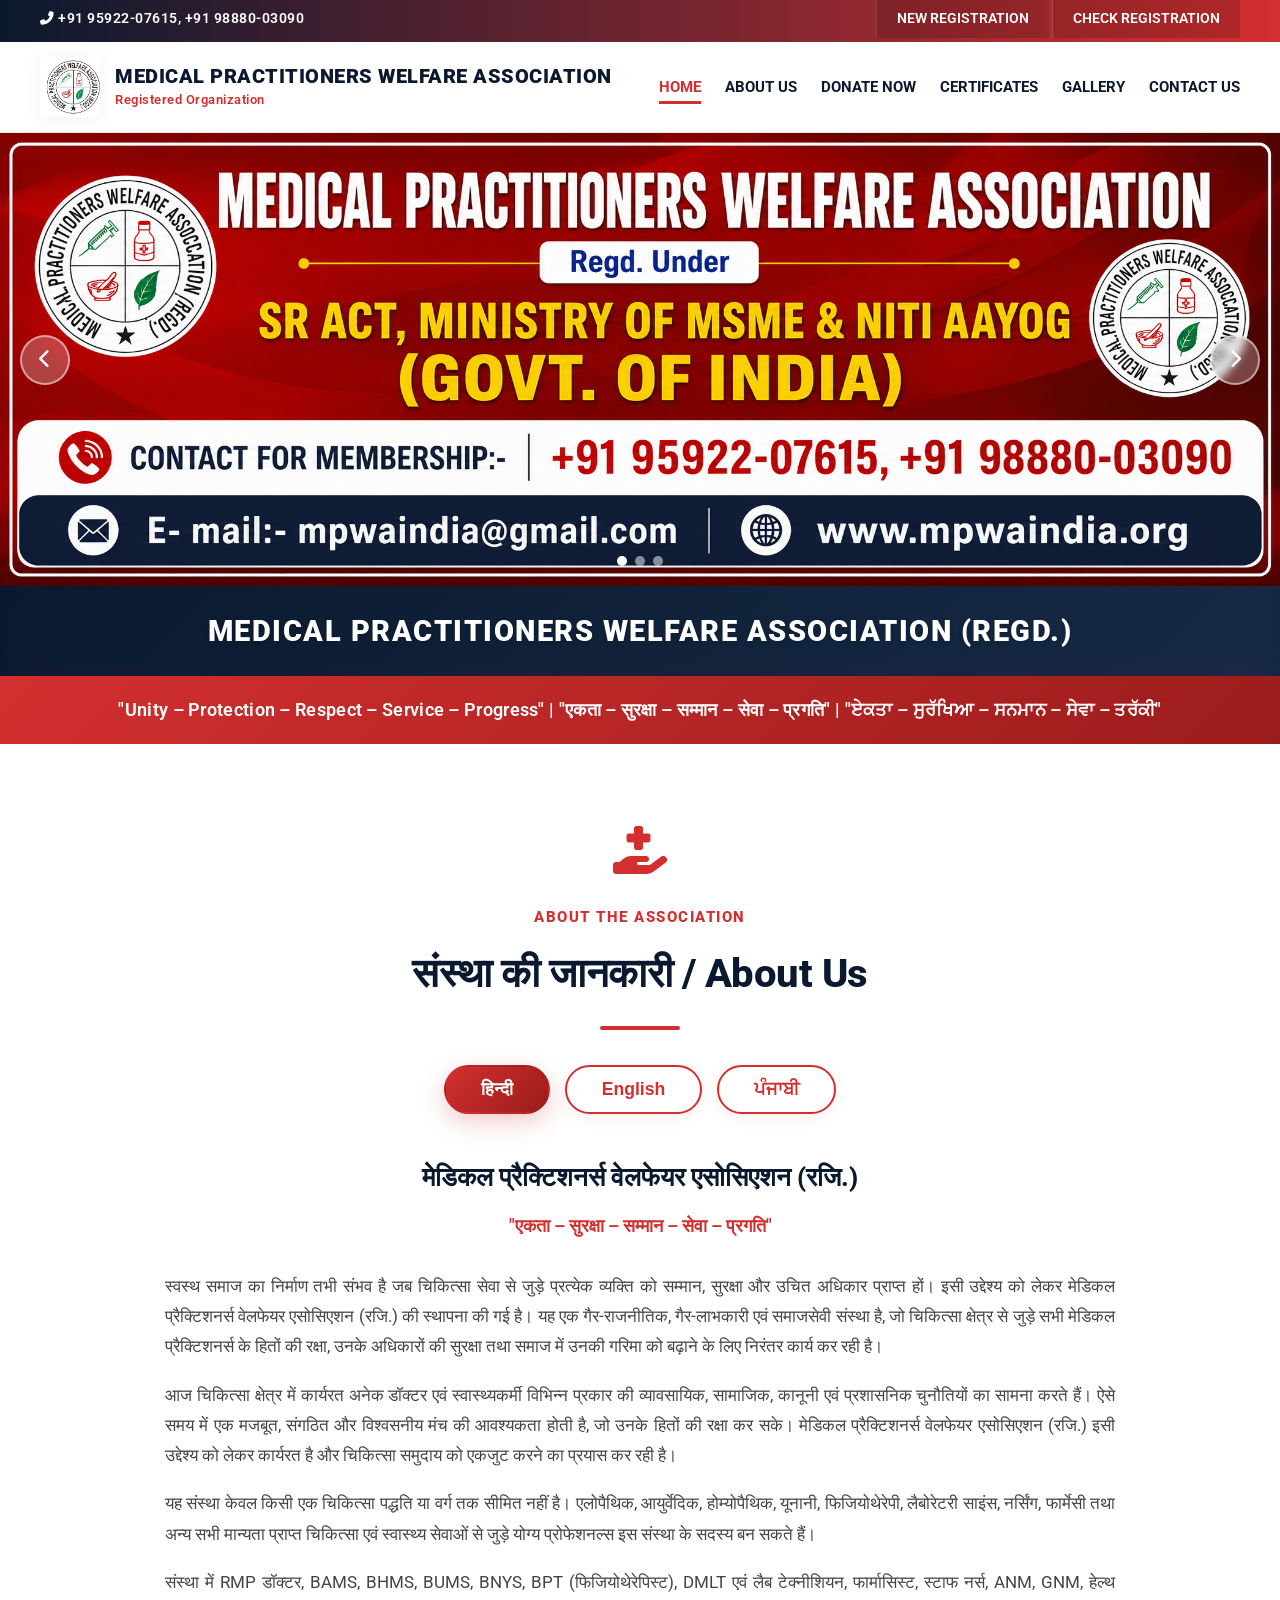
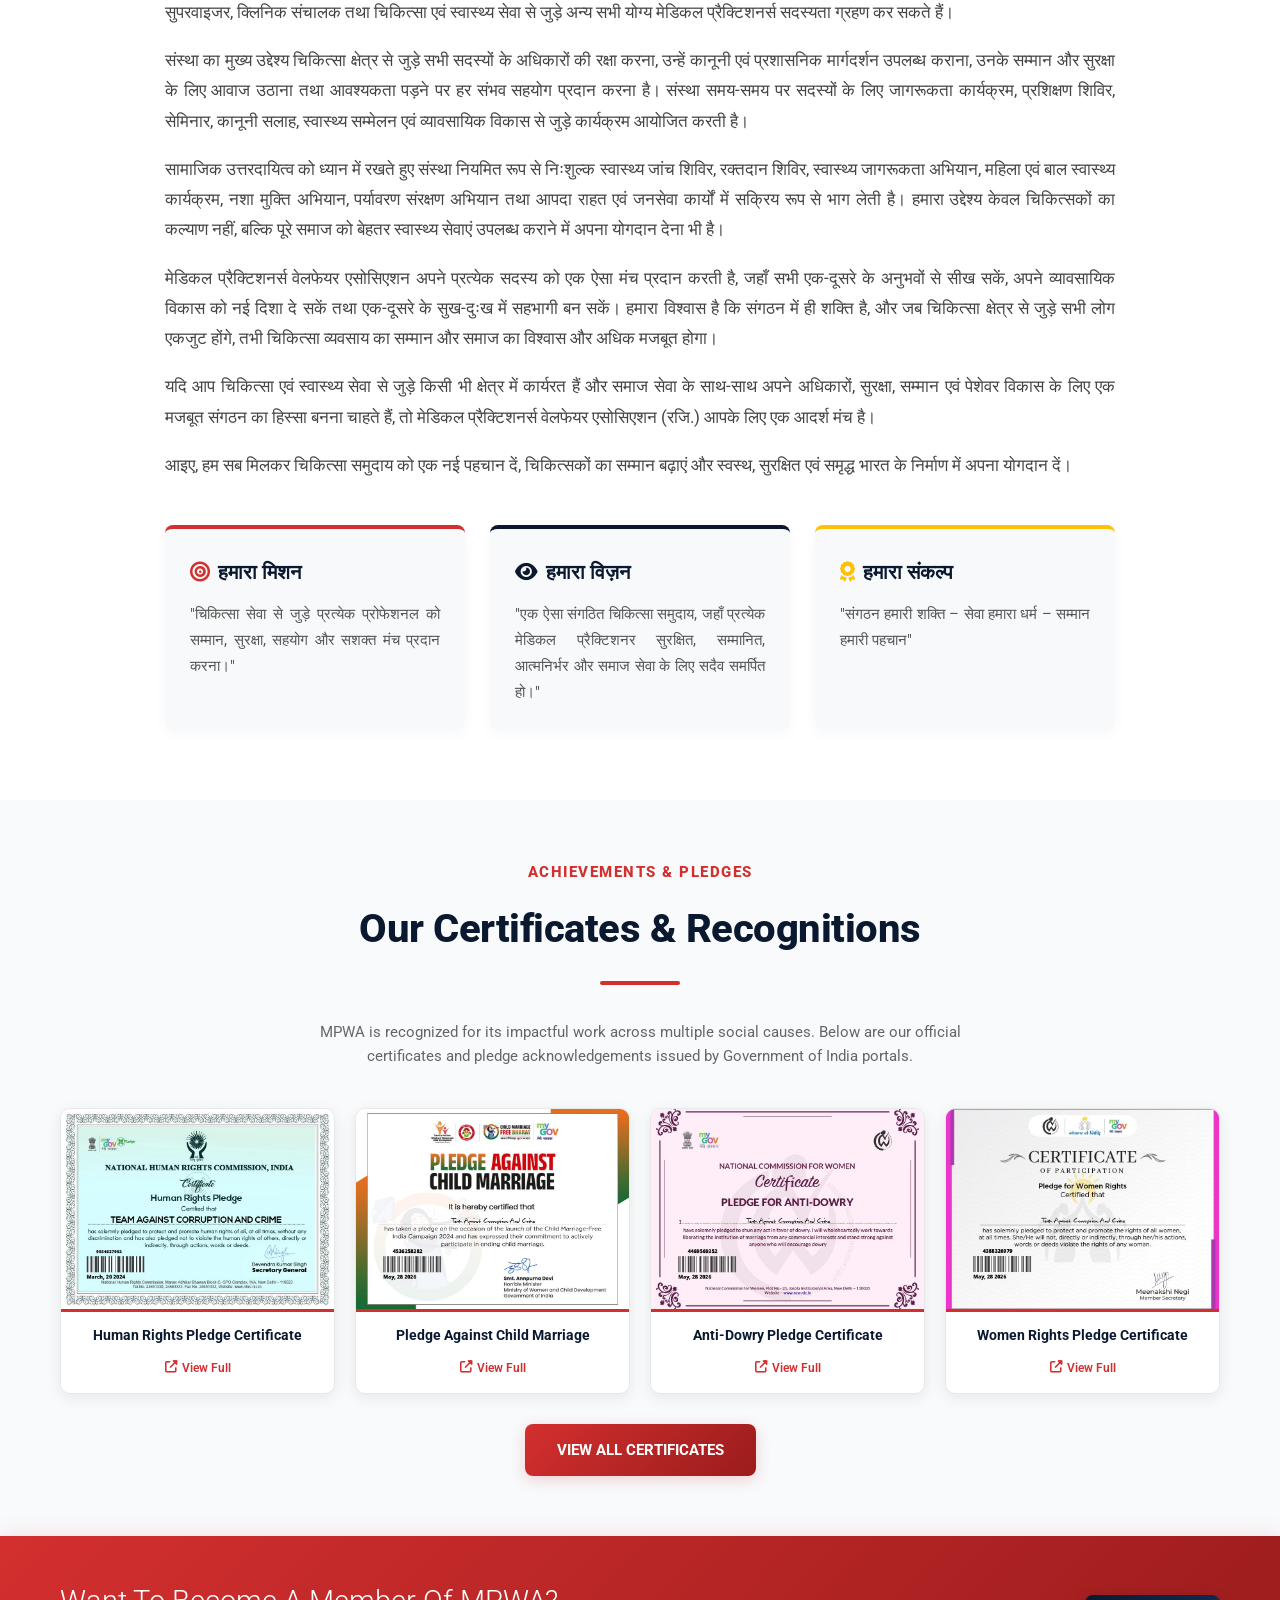
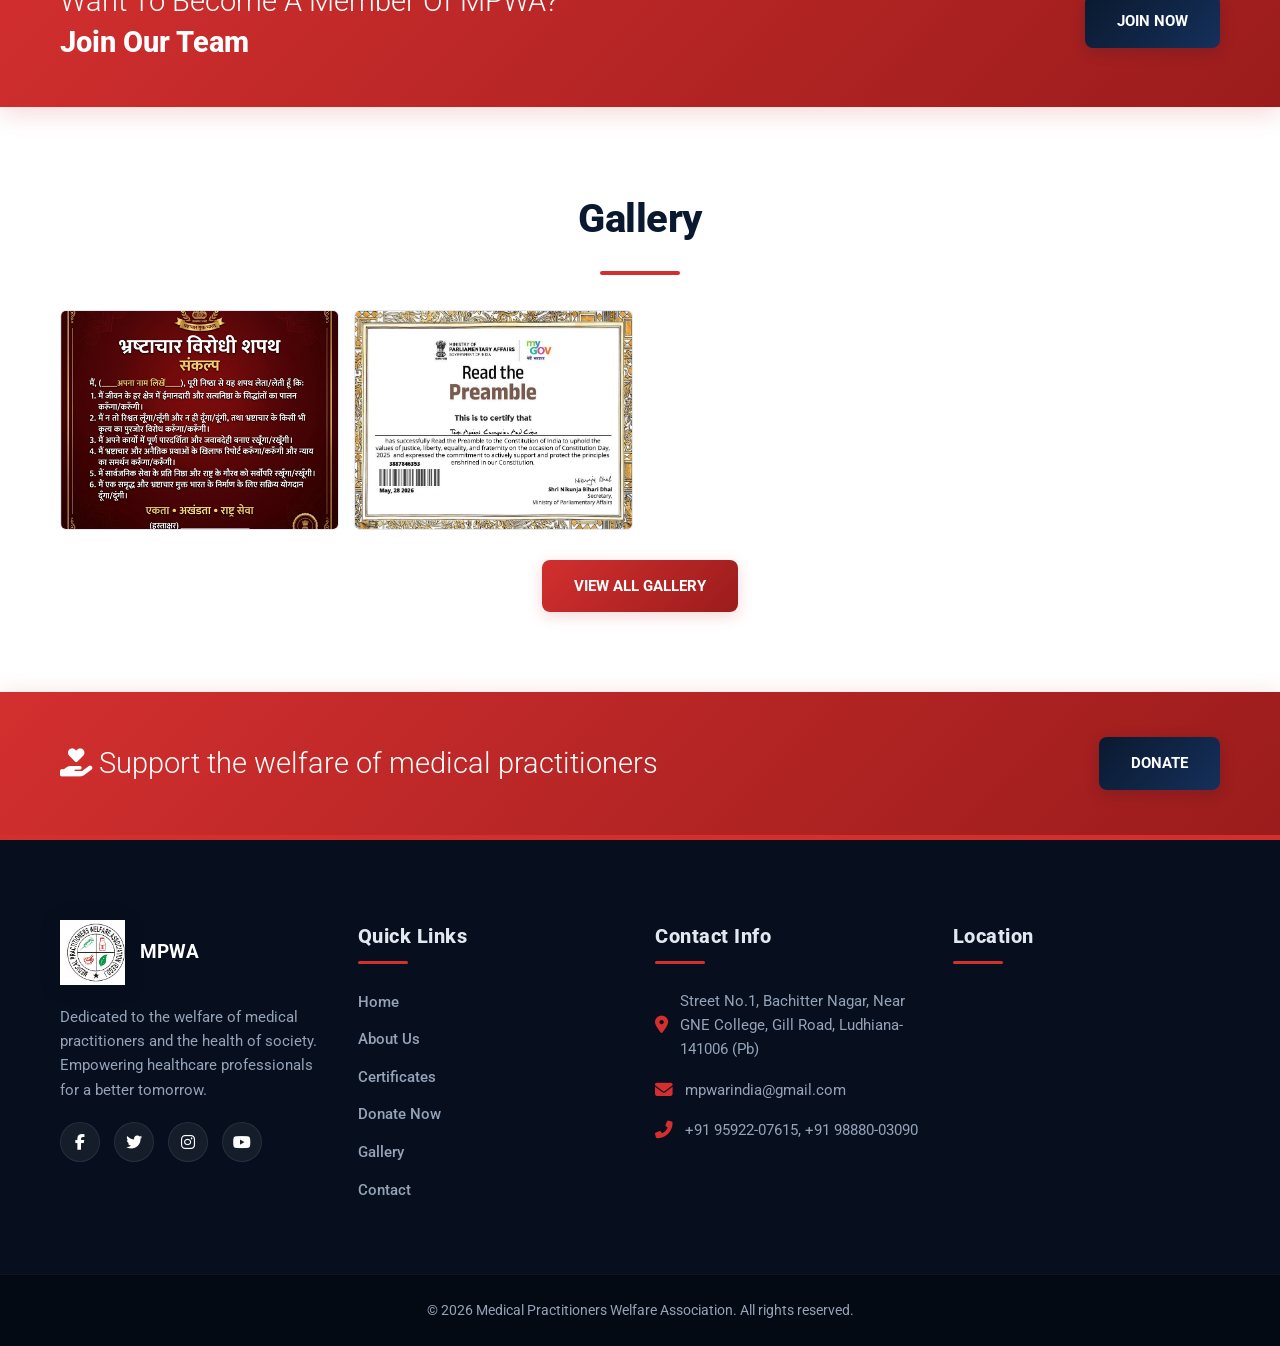
==== commit b1ea4a79: "data" ====
--- a/index.html
+++ b/index.html
@@ -3,8 +3,8 @@
 <head>
     <meta charset="UTF-8">
     <meta name="viewport" content="width=device-width, initial-scale=1.0">
-    <title>Team Against Corruption and Crime (TACC)</title>
-    <meta name="description" content="TACC - Building a Corruption-Free, Crime-Free, Safe, Just, and Empowered India.">
+    <title>Medical Practitioners Welfare Association (Regd.)</title>
+    <meta name="description" content="Medical Practitioners Welfare Association (Regd.) - Unity, Protection, Respect, Service, Progress.">
     <link rel="preconnect" href="https://fonts.googleapis.com">
     <link rel="preconnect" href="https://fonts.gstatic.com" crossorigin>
     <link href="https://fonts.googleapis.com/css2?family=Roboto:wght@300;400;500;700;900&display=swap" rel="stylesheet">
@@ -134,12 +134,12 @@
     <div class="top-bar">
         <div class="container top-bar-inner">
             <div class="top-links">
-                <a href="#" class="dyn-phone1 preserve-icon">Help Line : +91 98147 66820</a>
-            </div>
-            <!-- <div class="top-actions">
-                <a href="#" class="btn-top">BE A MEMBER</a>
-                <a href="#" class="btn-top">BECOME STATE HEAD</a>
-            </div> -->
+                <a href="#" class="dyn-phone1 preserve-icon">Help Line : +91 95922 07615</a>
+            </div>
+            <div class="top-actions">
+                <a href="new_registration.html" class="btn-top">NEW REGISTRATION</a>
+                <a href="check_registration.html" class="btn-top">CHECK REGISTRATION</a>
+            </div>
         </div>
     </div>
 
@@ -147,22 +147,16 @@
     <header class="main-header">
         <div class="container nav-container">
             <a href="index.html" class="logo-container" style="text-decoration: none;">
-                <img src="assets/logo.png" alt="TACC Logo" class="nav-logo">
+                <img src="assets/logo.png" alt="MPWA Logo" class="nav-logo">
                 <div class="logo-text-block">
-                    <span class="logo-title">TEAM AGAINST CORRUPTION AND CRIME</span>
-                    <span class="logo-subtitle">Regd. Under Government of India</span>
+                    <span class="logo-title">MEDICAL PRACTITIONERS WELFARE ASSOCIATION</span>
+                    <span class="logo-subtitle">Registered Organization</span>
                 </div>
             </a>
             <nav class="desktop-nav">
                 <ul class="nav-links">
                     <li><a href="index.html" class="active">Home</a></li>
-                    <li class="dropdown">
-                        <a href="index.html#about">About Us <i class="fas fa-chevron-down" style="font-size:0.8em; margin-left:5px;"></i></a>
-                        <div class="dropdown-content">
-                            <a href="index.html#about">About TACC</a>
-                            <a href="team.html">Our Team</a>
-                        </div>
-                    </li>
+                    <li><a href="about.html">About Us</a></li>
                     <li><a href="donate.html">Donate Now</a></li>
                     <li><a href="certificates.html">Certificates</a></li>
                     <li><a href="gallery.html">Gallery</a></li>
@@ -190,154 +184,135 @@
 
 
     <div class="banner-blue">
-        <h2 class="banner-title">TEAM AGAINST CORRUPTION AND CRIME</h2>
+        <h2 class="banner-title">MEDICAL PRACTITIONERS WELFARE ASSOCIATION (REGD.)</h2>
     </div>
 
     <div class="banner-red-text">
         <div class="container">
-            <p>TO MAKE A CORRUPTION FREE INDIA, COOPERATION OF POLICE, ADMINISTRATION AND PUBLIC IS THE PRIORITY OF TEAM AGAINST CORRUPTION AND CRIME.</p>
-        </div>
-    </div>
-
-    <!-- 3 Action Cards -->
-            <!-- <section class="action-cards-section bg-light">
-                <div class="container">
-                    <div class="grid-3">
-                        <div class="action-card">
-                            <div class="icon-circle"><i class="fas fa-rupee-sign"></i></div>
-                            <h3>Corruption Free India Message</h3>
-                        </div>
-                        <div class="action-card">
-                            <div class="icon-circle"><i class="fas fa-bullhorn"></i></div>
-                            <h3>Anti Corruption Campaign</h3>
-                        </div>
-                        <div class="action-card">
-                            <div class="icon-circle"><i class="fas fa-file-signature"></i></div>
-                            <h3>Honesty Pledge Message</h3>
-                        </div>
-                    </div>
-                </div>
-            </section> -->
-
-   
-
-    <!-- About Section -->
-    <!-- <section id="about" class="about-section">
-        <div class="container grid-2 align-center">
-            <div class="about-image">
-                <img src="assets/images/darpan_certificate.jpeg" alt="Darpan Certificate" class="bordered-img">
-            </div>
-            <div class="about-content">
-                <h4 class="sub-heading text-red">ABOUT TACC</h4>
-                <h2 class="section-title">About Team Against Corruption and Crime</h2>
-                <p>We are a dedicated organization registered with the Government of India under the NGO Darpan portal by NITI Aayog. We work tirelessly to eradicate corruption and crime from our society through awareness campaigns, supporting victims, and working closely with the administration and police to ensure justice and transparency.</p>
-                <a href="contact.html" class="btn-solid-red mt-20">CONTACT US <i class="fas fa-arrow-right"></i></a>
-            </div>
-        </div>
-    </section> -->
-
-    <!-- Leadership Section -->
-    <!-- <section id="leaders" class="leadership-section text-center bg-light">
-        <div class="container">
-            <h4 class="sub-heading text-red">OUR LEADERS</h4>
-            <h2 class="section-title">Together Against Corruption</h2>
-            <div class="title-underline-center"></div>
-            <div class="national-president" id="dynamic-president">
-            </div>
-            <div class="leaders-grid" id="dynamic-leaders">
-            </div>
-            <a href="team.html" class="btn-solid-red mt-30">VIEW ALL MEMBERS</a>
-        </div>
-    </section> -->
-
-    <!-- Our Vision Section -->
-    <section class="vision-section" style="padding: 70px 0; background: #fff;">
+            <p>"Unity – Protection – Respect – Service – Progress" | "एकता – सुरक्षा – सम्मान – सेवा – प्रगति" | "ਏਕਤਾ – ਸੁਰੱਖਿਆ – ਸਨਮਾਨ – ਸੇਵਾ – ਤਰੱਕੀ"</p>
+        </div>
+    </div>
+
+    <!-- Multilingual Info Section -->
+        <section class="about-association-section" style="padding: 70px 0; background: #fff;">
         <div class="container">
             <div class="text-center mb-30">
-                <div class="block-icon" style="font-size: 3rem; color: #D32F2F; margin-bottom: 15px;"><i class="fas fa-eye"></i></div>
-                <h4 class="sub-heading text-red">OUR VISION</h4>
-                <h2 class="section-title">हमारा विजन</h2>
+                <div class="block-icon" style="font-size: 3rem; color: #D32F2F; margin-bottom: 15px;"><i class="fas fa-hand-holding-medical"></i></div>
+                <h4 class="sub-heading text-red">ABOUT THE ASSOCIATION</h4>
+                <h2 class="section-title">संस्था की जानकारी / About Us</h2>
                 <div class="title-underline-center"></div>
             </div>
+
+            <!-- Language Selector Tabs -->
+            <div class="lang-tabs-container">
+                <button class="lang-tab-btn active" onclick="switchLanguage('hi', this)">हिन्दी</button>
+                <button class="lang-tab-btn" onclick="switchLanguage('en', this)">English</button>
+                <button class="lang-tab-btn" onclick="switchLanguage('pa', this)">ਪੰਜਾਬੀ</button>
+            </div>
+
             
-            <div style="max-width: 900px; margin: 0 auto; text-align: justify; font-size: 1.1rem; line-height: 1.8; color: #444;">
-                <p style="margin-bottom: 18px;"><strong>हमारा विजन</strong> एक ऐसे भारत का निर्माण करना है जहाँ भ्रष्टाचार, अपराध, नशाखोरी, सामाजिक अन्याय और अनैतिक गतिविधियों के लिए कोई स्थान न हो। हम एक पारदर्शी, सुरक्षित, न्यायपूर्ण और जागरूक समाज की स्थापना के लिए कार्यरत हैं, जहाँ प्रत्येक नागरिक को समान अवसर, सम्मान और न्याय प्राप्त हो।</p>
-                <p style="margin-bottom: 18px;"><strong>हमारा लक्ष्य</strong> लोगों में कानून के प्रति सम्मान, सामाजिक जिम्मेदारी और नैतिक मूल्यों को बढ़ावा देना है ताकि आने वाली पीढ़ियों को एक स्वच्छ, सुरक्षित और भ्रष्टाचार-मुक्त वातावरण मिल सके। टीम अगेंस्ट करप्शन एंड क्राइम देश के हर नागरिक को जागरूक, सशक्त और संगठित कर सामाजिक बुराइयों के खिलाफ एक मजबूत जनआंदोलन खड़ा करने के लिए प्रतिबद्ध है।</p>
-                <p style="margin-bottom: 18px;"><strong>हम ऐसा समाज बनाना चाहते हैं</strong> जहाँ सरकारी एवं गैर-सरकारी संस्थानों में पारदर्शिता हो, अपराधों पर प्रभावी नियंत्रण हो, महिलाओं, बच्चों और वरिष्ठ नागरिकों की सुरक्षा सुनिश्चित हो तथा प्रत्येक व्यक्ति बिना भय और भेदभाव के अपने अधिकारों का उपयोग कर सके।</p>
-                <p style="margin-bottom: 30px;"><strong>हमारा विश्वास है</strong> कि जागरूक नागरिक, ईमानदार नेतृत्व और मजबूत सामाजिक भागीदारी के माध्यम से ही एक विकसित, सुरक्षित और भ्रष्टाचार-मुक्त भारत का सपना साकार किया जा सकता है।</p>
-                
-                <div style="background: #f8f9fa; border-left: 5px solid #D32F2F; padding: 25px; text-align: center; font-weight: 700; font-size: 1.3rem; color: #0A192F; font-style: italic; box-shadow: 0 4px 15px rgba(0,0,0,0.05); border-radius: 4px;">
-                    "भ्रष्टाचार और अपराध मुक्त भारत – सुरक्षित, सशक्त और जागरूक समाज हमारी पहचान।"
-                </div>
-            </div>
+            <!-- Content Panel: Hindi -->
+            <div id="content-hi" class="lang-content" style="display: block;">
+                <div style="max-width: 950px; margin: 0 auto; text-align: justify; font-size: 1.05rem; line-height: 1.8; color: #444;">
+                    <h3 style="color: #0A192F; font-size: 1.6rem; text-align: center; margin-bottom: 25px; font-weight: 800;">मेडिकल प्रैक्टिशनर्स वेलफेयर एसोसिएशन (रजि.) <br><span style="font-size: 1.1rem; color: #D32F2F; font-weight: 600;">"एकता – सुरक्षा – सम्मान – सेवा – प्रगति"</span></h3>
+                    <p style="margin-bottom: 18px;">स्वस्थ समाज का निर्माण तभी संभव है जब चिकित्सा सेवा से जुड़े प्रत्येक व्यक्ति को सम्मान, सुरक्षा और उचित अधिकार प्राप्त हों। इसी उद्देश्य को लेकर मेडिकल प्रैक्टिशनर्स वेलफेयर एसोसिएशन (रजि.) की स्थापना की गई है। यह एक गैर-राजनीतिक, गैर-लाभकारी एवं समाजसेवी संस्था है, जो चिकित्सा क्षेत्र से जुड़े सभी मेडिकल प्रैक्टिशनर्स के हितों की रक्षा, उनके अधिकारों की सुरक्षा तथा समाज में उनकी गरिमा को बढ़ाने के लिए निरंतर कार्य कर रही है।</p>
+                    <p style="margin-bottom: 18px;">आज चिकित्सा क्षेत्र में कार्यरत अनेक डॉक्टर एवं स्वास्थ्यकर्मी विभिन्न प्रकार की व्यावसायिक, सामाजिक, कानूनी एवं प्रशासनिक चुनौतियों का सामना करते हैं। ऐसे समय में एक मजबूत, संगठित और विश्वसनीय मंच की आवश्यकता होती है, जो उनके हितों की रक्षा कर सके। मेडिकल प्रैक्टिशनर्स वेलफेयर एसोसिएशन (रजि.) इसी उद्देश्य को लेकर कार्यरत है और चिकित्सा समुदाय को एकजुट करने का प्रयास कर रही है।</p>
+                    <p style="margin-bottom: 18px;">यह संस्था केवल किसी एक चिकित्सा पद्धति या वर्ग तक सीमित नहीं है। एलोपैथिक, आयुर्वेदिक, होम्योपैथिक, यूनानी, फिजियोथेरेपी, लैबोरेटरी साइंस, नर्सिंग, फार्मेसी तथा अन्य सभी मान्यता प्राप्त चिकित्सा एवं स्वास्थ्य सेवाओं से जुड़े योग्य प्रोफेशनल्स इस संस्था के सदस्य बन सकते हैं।</p>
+                    <p style="margin-bottom: 18px;">संस्था में RMP डॉक्टर, BAMS, BHMS, BUMS, BNYS, BPT (फिजियोथेरेपिस्ट), DMLT एवं लैब टेक्नीशियन, फार्मासिस्ट, स्टाफ नर्स, ANM, GNM, हेल्थ सुपरवाइजर, क्लिनिक संचालक तथा चिकित्सा एवं स्वास्थ्य सेवा से जुड़े अन्य सभी योग्य मेडिकल प्रैक्टिशनर्स सदस्यता ग्रहण कर सकते हैं।</p>
+                    <p style="margin-bottom: 18px;">संस्था का मुख्य उद्देश्य चिकित्सा क्षेत्र से जुड़े सभी सदस्यों के अधिकारों की रक्षा करना, उन्हें कानूनी एवं प्रशासनिक मार्गदर्शन उपलब्ध कराना, उनके सम्मान और सुरक्षा के लिए आवाज उठाना तथा आवश्यकता पड़ने पर हर संभव सहयोग प्रदान करना है। संस्था समय-समय पर सदस्यों के लिए जागरूकता कार्यक्रम, प्रशिक्षण शिविर, सेमिनार, कानूनी सलाह, स्वास्थ्य सम्मेलन एवं व्यावसायिक विकास से जुड़े कार्यक्रम आयोजित करती है।</p>
+                    <p style="margin-bottom: 18px;">सामाजिक उत्तरदायित्व को ध्यान में रखते हुए संस्था नियमित रूप से निःशुल्क स्वास्थ्य जांच शिविर, रक्तदान शिविर, स्वास्थ्य जागरूकता अभियान, महिला एवं बाल स्वास्थ्य कार्यक्रम, नशा मुक्ति अभियान, पर्यावरण संरक्षण अभियान तथा आपदा राहत एवं जनसेवा कार्यों में सक्रिय रूप से भाग लेती है। हमारा उद्देश्य केवल चिकित्सकों का कल्याण नहीं, बल्कि पूरे समाज को बेहतर स्वास्थ्य सेवाएं उपलब्ध कराने में अपना योगदान देना भी है।</p>
+                    <p style="margin-bottom: 18px;">मेडिकल प्रैक्टिशनर्स वेलफेयर एसोसिएशन अपने प्रत्येक सदस्य को एक ऐसा मंच प्रदान करती है, जहाँ सभी एक-दूसरे के अनुभवों से सीख सकें, अपने व्यावसायिक विकास को नई दिशा दे सकें तथा एक-दूसरे के सुख-दुःख में सहभागी बन सकें। हमारा विश्वास है कि संगठन में ही शक्ति है, और जब चिकित्सा क्षेत्र से जुड़े सभी लोग एकजुट होंगे, तभी चिकित्सा व्यवसाय का सम्मान और समाज का विश्वास और अधिक मजबूत होगा।</p>
+                    <p style="margin-bottom: 18px;">यदि आप चिकित्सा एवं स्वास्थ्य सेवा से जुड़े किसी भी क्षेत्र में कार्यरत हैं और समाज सेवा के साथ-साथ अपने अधिकारों, सुरक्षा, सम्मान एवं पेशेवर विकास के लिए एक मजबूत संगठन का हिस्सा बनना चाहते हैं, तो मेडिकल प्रैक्टिशनर्स वेलफेयर एसोसिएशन (रजि.) आपके लिए एक आदर्श मंच है।</p>
+                    <p style="margin-bottom: 30px;">आइए, हम सब मिलकर चिकित्सा समुदाय को एक नई पहचान दें, चिकित्सकों का सम्मान बढ़ाएं और स्वस्थ, सुरक्षित एवं समृद्ध भारत के निर्माण में अपना योगदान दें।</p>
+                    
+                    <div class="lang-detail-cards">
+                        <div style="background: #f8f9fa; border-top: 4px solid #D32F2F; border-radius: 8px; padding: 25px; box-shadow: 0 4px 15px rgba(0,0,0,0.03);">
+                            <h4 style="color: #0A192F; font-size: 1.25rem; font-weight: 800; margin-bottom: 12px; display: flex; align-items: center; gap: 8px;"><i class="fas fa-bullseye" style="color: #D32F2F;"></i> हमारा मिशन</h4>
+                            <p style="font-size: 0.95rem; color: #555; line-height: 1.7;">"चिकित्सा सेवा से जुड़े प्रत्येक प्रोफेशनल को सम्मान, सुरक्षा, सहयोग और सशक्त मंच प्रदान करना।"</p>
+                        </div>
+                        <div style="background: #f8f9fa; border-top: 4px solid #0A192F; border-radius: 8px; padding: 25px; box-shadow: 0 4px 15px rgba(0,0,0,0.03);">
+                            <h4 style="color: #0A192F; font-size: 1.25rem; font-weight: 800; margin-bottom: 12px; display: flex; align-items: center; gap: 8px;"><i class="fas fa-eye" style="color: #0A192F;"></i> हमारा विज़न</h4>
+                            <p style="font-size: 0.95rem; color: #555; line-height: 1.7;">"एक ऐसा संगठित चिकित्सा समुदाय, जहाँ प्रत्येक मेडिकल प्रैक्टिशनर सुरक्षित, सम्मानित, आत्मनिर्भर और समाज सेवा के लिए सदैव समर्पित हो।"</p>
+                        </div>
+                        <div style="background: #f8f9fa; border-top: 4px solid #FFC107; border-radius: 8px; padding: 25px; box-shadow: 0 4px 15px rgba(0,0,0,0.03);">
+                            <h4 style="color: #0A192F; font-size: 1.25rem; font-weight: 800; margin-bottom: 12px; display: flex; align-items: center; gap: 8px;"><i class="fas fa-award" style="color: #FFC107;"></i> हमारा संकल्प</h4>
+                            <p style="font-size: 0.95rem; color: #555; line-height: 1.7;">"संगठन हमारी शक्ति – सेवा हमारा धर्म – सम्मान हमारी पहचान"</p>
+                        </div>
+                    </div>
+                </div>
+            </div>
+
+
+            <!-- Content Panel: English -->
+            <div id="content-en" class="lang-content" style="display: none;">
+                <div style="max-width: 950px; margin: 0 auto; text-align: justify; font-size: 1.05rem; line-height: 1.8; color: #444;">
+                    <h3 style="color: #0A192F; font-size: 1.6rem; text-align: center; margin-bottom: 25px; font-weight: 800;">Medical Practitioners Welfare Association (Regd.) <br><span style="font-size: 1.1rem; color: #D32F2F; font-weight: 600;">"Unity – Protection – Respect – Service – Progress"</span></h3>
+                    <p style="margin-bottom: 18px;">A healthy society can only be built when every healthcare professional is respected, protected, and empowered. With this vision, the Medical Practitioners Welfare Association (Regd.) was established as a non-profit, non-political organization dedicated to safeguarding the rights, dignity, welfare, and professional interests of all medical practitioners.</p>
+                    <p style="margin-bottom: 18px;">Healthcare professionals often face professional, legal, administrative, and social challenges while serving society. Therefore, there is a growing need for a strong and united platform that can protect their interests, support their professional growth, and represent their collective voice. Our Association is committed to fulfilling this responsibility with dedication and integrity.</p>
+                    <p style="margin-bottom: 18px;">The Association is not limited to any one system of medicine. All qualified healthcare professionals are welcome to become members, including RMP Doctors, BAMS, BHMS, BUMS, BNYS, Physiotherapists (BPT), DMLT Professionals, Laboratory Technicians, Pharmacists, Staff Nurses, ANM, GNM, Health Workers, Clinic Owners, and all other qualified medical and healthcare practitioners.</p>
+                    <p style="margin-bottom: 18px;">Our primary objective is to protect the professional rights of medical practitioners, provide legal and administrative guidance whenever required, promote professional development, and create a strong network of mutual support among healthcare professionals.</p>
+                    <p style="margin-bottom: 18px;">The Association regularly organizes free medical camps, blood donation camps, health awareness campaigns, seminars, workshops, legal awareness programs, continuing medical education (CME), skill development sessions, and various community welfare initiatives.</p>
+                    <p style="margin-bottom: 25px;">We firmly believe that "Unity is Strength." When healthcare professionals stand together, they can better protect their rights, enhance the quality of healthcare services, and contribute more effectively to society. If you are associated with the healthcare profession in any capacity and wish to become part of a respected organization working for the welfare, dignity, protection, and advancement of medical professionals, we warmly welcome you to join the Medical Practitioners Welfare Association (Regd.).</p>
+                    
+                    <div class="lang-detail-cards">
+                        <div style="background: #f8f9fa; border-top: 4px solid #D32F2F; border-radius: 8px; padding: 25px; box-shadow: 0 4px 15px rgba(0,0,0,0.03);">
+                            <h4 style="color: #0A192F; font-size: 1.25rem; font-weight: 800; margin-bottom: 12px; display: flex; align-items: center; gap: 8px;"><i class="fas fa-bullseye" style="color: #D32F2F;"></i> Our Mission</h4>
+                            <p style="font-size: 0.95rem; color: #555; line-height: 1.7;">To provide protection, support, respect, professional growth, and a united platform for every healthcare professional.</p>
+                        </div>
+                        <div style="background: #f8f9fa; border-top: 4px solid #0A192F; border-radius: 8px; padding: 25px; box-shadow: 0 4px 15px rgba(0,0,0,0.03);">
+                            <h4 style="color: #0A192F; font-size: 1.25rem; font-weight: 800; margin-bottom: 12px; display: flex; align-items: center; gap: 8px;"><i class="fas fa-eye" style="color: #0A192F;"></i> Our Vision</h4>
+                            <p style="font-size: 0.95rem; color: #555; line-height: 1.7;">To build a united, respected, empowered, and socially responsible healthcare community dedicated to serving humanity.</p>
+                        </div>
+                        <div style="background: #f8f9fa; border-top: 4px solid #FFC107; border-radius: 8px; padding: 25px; box-shadow: 0 4px 15px rgba(0,0,0,0.03);">
+                            <h4 style="color: #0A192F; font-size: 1.25rem; font-weight: 800; margin-bottom: 12px; display: flex; align-items: center; gap: 8px;"><i class="fas fa-award" style="color: #FFC107;"></i> Our Motto</h4>
+                            <p style="font-size: 0.95rem; color: #555; line-height: 1.7;">"Organization is Our Strength – Service is Our Duty – Respect is Our Identity."</p>
+                        </div>
+                    </div>
+                </div>
+            </div>
+
+
+            <!-- Content Panel: Punjabi -->
+            <div id="content-pa" class="lang-content" style="display: none;">
+                <div style="max-width: 950px; margin: 0 auto; text-align: justify; font-size: 1.05rem; line-height: 1.8; color: #444;">
+                    <h3 style="color: #0A192F; font-size: 1.6rem; text-align: center; margin-bottom: 25px; font-weight: 800;">ਮੈਡੀਕਲ ਪ੍ਰੈਕਟੀਸ਼ਨਰਜ਼ ਵੈਲਫੇਅਰ ਐਸੋਸੀਏਸ਼ਨ (ਰਜਿ.) <br><span style="font-size: 1.1rem; color: #D32F2F; font-weight: 600;">"ਏਕਤਾ – ਸੁਰੱਖਿਆ – ਸਨਮਾਨ – ਸੇਵਾ – ਤਰੱਕੀ"</span></h3>
+                    <p style="margin-bottom: 18px;">ਤੰਦਰੁਸਤ ਸਮਾਜ ਦੀ ਨੀਂਹ ਤਦ ਹੀ ਮਜ਼ਬੂਤ ਹੋ ਸਕਦੀ ਹੈ ਜਦੋਂ ਸਿਹਤ ਸੇਵਾਵਾਂ ਨਾਲ ਜੁੜੇ ਹਰ ਵਿਅਕਤੀ ਨੂੰ ਸਨਮਾਨ, ਸੁਰੱਖਿਆ ਅਤੇ ਆਪਣੇ ਅਧਿਕਾਰ ਪ੍ਰਾਪਤ ਹੋਣ। ਇਸੀ ਉਦੇਸ਼ ਨਾਲ ਮੈਡੀਕਲ ਪ੍ਰੈਕਟੀਸ਼ਨਰਜ਼ ਵੈਲਫੇਅਰ ਐਸੋਸੀਏਸ਼ਨ (ਰਜਿ.) ਦੀ ਸਥਾਪਨਾ ਕੀਤੀ ਗਈ ਹੈ। ਇਹ ਇੱਕ ਗੈਰ-ਰਾਜਨੀਤਿਕ ਅਤੇ ਗੈਰ-ਮੁਨਾਫ਼ਾ ਸਮਾਜ ਸੇਵੀ ਸੰਸਥਾ ਹੈ, ਜੋ ਮੈਡੀਕਲ ਖੇਤਰ ਨਾਲ ਜੁੜੇ ਸਾਰੇ ਪ੍ਰੈਕਟੀਸ਼ਨਰਾਂ ਦੇ ਹਿੱਤਾਂ ਦੀ ਰੱਖਿਆ, ਉਨ੍ਹਾਂ ਦੇ ਅਧਿਕਾਰਾਂ ਦੀ ਸੁਰੱਖਿਆ ਅਤੇ ਸਮਾਜ ਵਿੱਚ ਉਨ੍ਹਾਂ ਦੇ ਸਨਮਾਨ ਨੂੰ ਮਜ਼ਬੂਤ ਕਰਨ ਲਈ ਸਮਰਪਿਤ ਹੈ।</p>
+                    <p style="margin-bottom: 18px;">ਅੱਜ ਦੇ ਸਮੇਂ ਵਿੱਚ ਡਾਕਟਰਾਂ ਅਤੇ ਸਿਹਤ ਕਰਮਚਾਰੀਆਂ ਨੂੰ ਆਪਣੇ ਪੇਸ਼ੇ ਦੌਰਾਨ ਕਈ ਕਾਨੂੰਨੀ, ਪ੍ਰਸ਼ਾਸਕੀ, ਸਮਾਜਿਕ ਅਤੇ ਪੇਸ਼ਾਵਰ ਚੁਣੌਤੀਆਂ ਦਾ ਸਾਹਮਣਾ ਕਰਨਾ ਪੈਂਦਾ ਹੈ। ਅਜਿਹੇ ਸਮੇਂ ਵਿੱਚ ਇੱਕ ਮਜ਼ਬੂਤ ਅਤੇ ਇਕੱਠਾ ਮੰਚ ਦੀ ਲੋੜ ਹੈ ਜੋ ਉਨ੍ਹਾਂ ਦੇ ਹੱਕਾਂ ਦੀ ਰੱਖਿਆ ਕਰੇ ਅਤੇ ਹਰ ਪੱਧਰ 'ਤੇ ਉਨ੍ਹਾਂ ਦਾ ਸਾਥ ਦੇਵੇ।</p>
+                    <p style="margin-bottom: 18px;">ਇਹ ਸੰਸਥਾ ਕਿਸੇ ਇੱਕ ਮੈਡੀਕਲ ਪੱਧਤੀ ਤੱਕ ਸੀਮਿਤ ਨਹੀਂ ਹੈ। ਸਿਹਤ ਸੇਵਾਵਾਂ ਨਾਲ ਜੁੜੇ ਸਾਰੇ ਯੋਗ ਪੇਸ਼ੇਵਰ ਇਸ ਦੇ ਮੈਂਬਰ ਬਣ ਸਕਦੇ ਹਨ। ਇਸ ਵਿੱਚ RMP ਡਾਕਟਰ, BAMS, BHMS, BUMS, BNYS, BPT (ਫਿਜ਼ਿਓਥੈਰਾਪਿਸਟ), DMLT ਪ੍ਰੋਫੈਸ਼ਨਲ, ਲੈਬ ਟੈਕਨੀਸ਼ਨ, ਫਾਰਮਾਸਿਸਟ, ਸਟਾਫ ਨਰਸ, ANM, GNM, ਹੈਲਥ ਵਰਕਰ, ਕਲੀਨਿਕ ਸੰਚਾਲਕ ਅਤੇ ਹੋਰ ਸਾਰੇ ਯੋਗ ਮੈਡੀਕਲ ਪ੍ਰੈਕਟੀਸ਼ਨਰ ਸ਼ਾਮਲ ਹਨ।</p>
+                    <p style="margin-bottom: 18px;">ਸੰਸਥਾ ਦਾ ਮੁੱਖ ਉਦੇਸ਼ ਆਪਣੇ ਮੈਂਬਰਾਂ ਦੇ ਅਧਿਕਾਰਾਂ ਦੀ ਰੱਖਿਆ ਕਰਨਾ, ਲੋੜ ਪੈਣ 'ਤੇ ਕਾਨੂੰਨੀ ਅਤੇ ਪ੍ਰਸ਼ਾਸਕੀ ਮਾਰਗਦਰਸ਼ਨ ਪ੍ਰਦਾਨ ਕਰਨਾ, ਪੇਸ਼ਾਵਰ ਵਿਕਾਸ ਨੂੰ ਉਤਸ਼ਾਹਿਤ ਕਰਨਾ ਅਤੇ ਸਾਰੇ ਮੈਡੀਕਲ ਪ੍ਰੈਕਟੀਸ਼ਨਰਾਂ ਵਿੱਚ ਏਕਤਾ ਅਤੇ ਆਪਸੀ ਸਹਿਯੋਗ ਦੀ ਭਾਵਨਾ ਨੂੰ ਮਜ਼ਬੂਤ ਕਰਨਾ ਹੈ।</p>
+                    <p style="margin-bottom: 18px;">ਸੰਸਥਾ ਵੱਲੋਂ ਸਮੇਂ-ਸਮੇਂ 'ਤੇ ਮੁਫ਼ਤ ਮੈਡੀਕਲ ਕੈਂਪ, ਖੂਨਦਾਨ ਕੈਂਪ, ਸਿਹਤ ਜਾਗਰੂਕਤਾ ਮੁਹਿੰਮਾਂ, ਸੈਮੀਨਾਰ, ਟ੍ਰੇਨਿੰਗ ਪ੍ਰੋਗਰਾਮ, ਕਾਨੂੰਨੀ ਜਾਗਰੂਕਤਾ ਕੈਂਪ ਅਤੇ ਸਮਾਜ ਸੇਵਾ ਨਾਲ ਸੰਬੰਧਿਤ ਕਈ ਜਨਹਿੱਤ ਕਾਰਜ ਕਰਵਾਏ ਜਾਂਦੇ ਹਨ।</p>
+                    <p style="margin-bottom: 18px;">ਸਾਡਾ ਵਿਸ਼ਵਾਸ ਹੈ ਕਿ "ਏਕਤਾ ਵਿੱਚ ਹੀ ਤਾਕਤ ਹੈ।" ਜਦੋਂ ਸਾਰੇ ਮੈਡੀਕਲ ਪ੍ਰੈਕਟੀਸ਼ਨਰ ਇੱਕ ਮੰਚ 'ਤੇ ਇਕੱਠੇ ਹੋਣਗੇ ਤਾਂ ਉਹ ਆਪਣੇ ਅਧਿਕਾਰਾਂ ਦੀ ਰੱਖਿਆ ਦੇ ਨਾਲ-ਨਾਲ ਸਮਾਜ ਨੂੰ ਹੋਰ ਵਧੀਆ ਸਿਹਤ ਸੇਵਾਵਾਂ ਵੀ ਪ੍ਰਦਾਨ ਕਰ ਸਕਣਗੇ।</p>
+                    <p style="margin-bottom: 30px;">ਜੇਕਰ ਤੁਸੀਂ ਮੈਡੀਕਲ ਜਾਂ ਸਿਹਤ ਸੇਵਾ ਨਾਲ ਜੁੜੇ ਕਿਸੇ ਵੀ ਖੇਤਰ ਵਿੱਚ ਕੰਮ ਕਰ ਰਹੇ ਹੋ, ਤਾਂ ਮੈਡੀਕਲ ਪ੍ਰੈਕਟੀਸ਼ਨਰਜ਼ ਵੈਲਫੇਅਰ ਐਸੋਸੀਏਸ਼ਨ (ਰਜਿ.) ਨਾਲ ਜੁੜ ਕੇ ਆਪਣੇ ਹੱਕਾਂ, ਸੁਰੱਖਿਆ, ਸਨਮਾਨ ਅਤੇ ਸਮਾਜ ਸੇਵਾ ਦੇ ਇਸ ਮਿਸ਼ਨ ਦਾ ਹਿੱਸਾ ਬਣੋ।</p>
+
+                    <div class="lang-detail-cards">
+                        <div style="background: #f8f9fa; border-top: 4px solid #D32F2F; border-radius: 8px; padding: 25px; box-shadow: 0 4px 15px rgba(0,0,0,0.03);">
+                            <h4 style="color: #0A192F; font-size: 1.25rem; font-weight: 800; margin-bottom: 12px; display: flex; align-items: center; gap: 8px;"><i class="fas fa-bullseye" style="color: #D32F2F;"></i> ਸਾਡਾ ਮਿਸ਼ਨ</h4>
+                            <p style="font-size: 0.95rem; color: #555; line-height: 1.7;">ਹਰ ਮੈਡੀਕਲ ਪ੍ਰੈਕਟੀਸ਼ਨਰ ਨੂੰ ਸੁਰੱਖਿਆ, ਸਨਮਾਨ, ਸਹਿਯੋਗ, ਪੇਸ਼ਾਵਰ ਵਿਕਾਸ ਅਤੇ ਇੱਕ ਮਜ਼ਬੂਤ ਸਾਂਝਾ ਮੰਚ ਪ੍ਰਦਾਨ ਕਰਨਾ।</p>
+                        </div>
+                        <div style="background: #f8f9fa; border-top: 4px solid #0A192F; border-radius: 8px; padding: 25px; box-shadow: 0 4px 15px rgba(0,0,0,0.03);">
+                            <h4 style="color: #0A192F; font-size: 1.25rem; font-weight: 800; margin-bottom: 12px; display: flex; align-items: center; gap: 8px;"><i class="fas fa-eye" style="color: #0A192F;"></i> ਸਾਡਾ ਵਿਜ਼ਨ</h4>
+                            <p style="font-size: 0.95rem; color: #555; line-height: 1.7;">ਇੱਕ ਅਜਿਹਾ ਸੰਗਠਿਤ, ਸਨਮਾਨਿਤ ਅਤੇ ਸਸ਼ਕਤ ਮੈਡੀਕਲ ਸਮਾਜ ਤਿਆਰ ਕਰਨਾ ਜੋ ਮਨੁੱਖਤਾ ਦੀ ਸੇਵਾ ਲਈ ਹਮੇਸ਼ਾ ਸਮਰਪਿਤ ਰਹੇ।</p>
+                        </div>
+                        <div style="background: #f8f9fa; border-top: 4px solid #FFC107; border-radius: 8px; padding: 25px; box-shadow: 0 4px 15px rgba(0,0,0,0.03);">
+                            <h4 style="color: #0A192F; font-size: 1.25rem; font-weight: 800; margin-bottom: 12px; display: flex; align-items: center; gap: 8px;"><i class="fas fa-award" style="color: #FFC107;"></i> ਸਾਡਾ ਸੰਕਲਪ</h4>
+                            <p style="font-size: 0.95rem; color: #555; line-height: 1.7;">"ਸੰਗਠਨ ਸਾਡੀ ਤਾਕਤ – ਸੇਵਾ ਸਾਡਾ ਧਰਮ – ਸਨਮਾਨ ਸਾਡੀ ਪਹਿਚਾਣ।"</p>
+                        </div>
+                    </div>
+                </div>
+            </div>
+            
         </div>
     </section>
 
-    <!-- Our Mission Section -->
-    <section class="mission-section" style="padding: 70px 0; background: #f7f8fa;">
-        <div class="container">
-            <div class="text-center mb-30">
-                <div class="block-icon" style="font-size: 3rem; color: #D32F2F; margin-bottom: 15px;"><i class="fas fa-bullseye"></i></div>
-                <h4 class="sub-heading text-red">OUR MISSION</h4>
-                <h2 class="section-title">हमारा मिशन</h2>
-                <div class="title-underline-center"></div>
-            </div>
-            
-            <div style="max-width: 900px; margin: 0 auto; text-align: justify; font-size: 1.1rem; line-height: 1.8; color: #444;">
-                <p style="margin-bottom: 18px;"><strong>Team Against Corruption and Crime</strong> का मिशन भारत को भ्रष्टाचार, अपराध, नशाखोरी, सामाजिक अन्याय और अनैतिक गतिविधियों से मुक्त बनाने के लिए जन-जागरूकता, जन-सहभागिता और सामाजिक उत्तरदायित्व को बढ़ावा देना है।</p>
-                <p style="margin-bottom: 18px;">हम समाज के प्रत्येक नागरिक को उसके अधिकारों, कर्तव्यों और कानूनी प्रक्रियाओं के प्रति जागरूक करने के लिए निरंतर प्रयासरत हैं। हमारा उद्देश्य भ्रष्टाचार और अपराध के विरुद्ध एक सशक्त सामाजिक आंदोलन खड़ा करना है, जिसमें आम नागरिक, युवा वर्ग, महिलाएँ, सामाजिक संगठन और प्रशासन मिलकर एक सुरक्षित एवं पारदर्शी समाज के निर्माण में योगदान दें。</p>
-                <p style="margin-bottom: 18px;">हम ईमानदारी, पारदर्शिता, न्याय और मानवता के मूल्यों को बढ़ावा देते हुए भ्रष्टाचार के विरुद्ध आवाज़ उठाने वाले नागरिकों को सहयोग और मार्गदर्शन प्रदान करने के लिए प्रतिबद्ध हैं। हमारा प्रयास है कि समाज में कानून का सम्मान बढ़े, अपराधों की रोकथाम हो तथा लोगों में सामाजिक और नैतिक जिम्मेदारी की भावना विकसित हो。</p>
-                <p style="margin-bottom: 18px;">संस्था विभिन्न जागरूकता अभियानों, सेमिनारों, जनसभाओं, सामाजिक कार्यक्रमों और डिजिटल माध्यमों के जरिए लोगों को भ्रष्टाचार और अपराध के दुष्प्रभावों के प्रति जागरूक करती है। साथ ही, हम युवाओं को राष्ट्र निर्माण में सक्रिय भागीदारी के लिए प्रेरित करते हैं ताकि वे एक जिम्मेदार और आदर्श नागरिक बन सकें。</p>
-                <p style="margin-bottom: 30px;">हमारा संकल्प है कि प्रत्येक व्यक्ति बिना किसी भय, भेदभाव और अन्याय के सम्मानपूर्वक जीवन जी सके तथा भारत एक ऐसा राष्ट्र बने जहाँ सत्य, ईमानदारी, न्याय और सुरक्षा सर्वोच्च मूल्य हों。</p>
-                
-                <div style="background: #fff; border-left: 5px solid #D32F2F; padding: 25px; text-align: center; font-weight: 700; font-size: 1.3rem; color: #0A192F; font-style: italic; box-shadow: 0 4px 15px rgba(0,0,0,0.05); border-radius: 4px;">
-                    "न भ्रष्टाचार करेंगे, न भ्रष्टाचार सहेंगे — सुरक्षित, सशक्त और स्वच्छ भारत के निर्माण में अपना योगदान देंगे।"
-                </div>
-            </div>
-        </div>
-    </section>
-
-    <!-- ========== SATYANISHTAA SHAPATH SECTION ========== -->
-    <section id="shapath" class="shapath-section">
-        <div class="container shapath-layout">
-            <div class="shapath-text">
-                <h4 class="sub-heading text-red">सत्यनिष्ठा शपथ अभियान</h4>
-                <h2 class="section-title">Integrity Oath Campaign</h2>
-                <div class="title-underline" style="width:80px;height:4px;background:#D32F2F;margin-bottom:24px;"></div>
-                <p style="color:#555;line-height:1.9;margin-bottom:18px;">
-                    TACC का <strong>सत्यनिष्ठा शपथ अभियान</strong> देश के हर नागरिक को ईमानदारी, पारदर्शिता और न्याय का संकल्प दिलाता है। हम रिश्वत, भ्रष्टाचार और अपराध के विरुद्ध एकजुट होकर एक सशक्त और भ्रष्टाचार-मुक्त भारत का निर्माण करते हैं।
-                </p>
-                <p style="color:#555;line-height:1.9;margin-bottom:28px;">
-                    Join the movement — take the pledge to never give or take bribery, to spread awareness, to respect the Constitution, and to work for a just and honest society.
-                </p>
-                <div class="shapath-points">
-                    <div class="shapath-point"><i class="fas fa-check-circle"></i> Never give or take a bribe</div>
-                    <div class="shapath-point"><i class="fas fa-check-circle"></i> Spread awareness against corruption</div>
-                    <div class="shapath-point"><i class="fas fa-check-circle"></i> Report any corrupt activity</div>
-                    <div class="shapath-point"><i class="fas fa-check-circle"></i> Respect the Constitution & Law</div>
-                    <div class="shapath-point"><i class="fas fa-check-circle"></i> Work with honesty & transparency</div>
-                    <div class="shapath-point"><i class="fas fa-check-circle"></i> Promote peace, justice & brotherhood</div>
-                </div>
-                <a href="assets/images/sapat.jpeg" target="_blank" class="btn-solid-red" style="margin-top:28px;display:inline-flex;align-items:center;gap:8px;">
-                    <i class="fas fa-file-image"></i> Download Shapath Form
-                </a>
-            </div>
-            <div class="shapath-img-wrap">
-                <a href="assets/images/sapat.jpeg" target="_blank">
-                    <img src="assets/images/sapat.jpeg" alt="Satyanishtaa Shapath Abhiyan - TACC Integrity Oath" class="shapath-img">
-                </a>
-            </div>
-        </div>
-    </section>
-
-    <!-- ========== ALL CERTIFICATES SECTION ========== -->
+<!--
+<!-- ========== ALL CERTIFICATES SECTION ========== -->
     <section id="certificates" class="certificate-section text-center bg-light">
         <div class="container">
             <h4 class="sub-heading text-red">ACHIEVEMENTS & PLEDGES</h4>
             <h2 class="section-title">Our Certificates & Recognitions</h2>
             <div class="title-underline-center"></div>
             <p style="max-width:700px; margin: 0 auto; color:#666; font-size:0.95rem;">
-                TACC is recognized for its impactful work across multiple social causes. Below are our official certificates and pledge acknowledgements issued by Government of India portals.
+                MPWA is recognized for its impactful work across multiple social causes. Below are our official certificates and pledge acknowledgements issued by Government of India portals.
             </p>
 
             <div class="cert-gallery" id="dynamic-certificates-index">
@@ -358,7 +333,7 @@
     <!-- Join Banner -->
     <div class="banner-red-cta">
         <div class="container flex-between align-center">
-            <h2 class="cta-text">Want To Become A Member Of TACC? <br><strong>Join Our Team</strong></h2>
+            <h2 class="cta-text">Want To Become A Member Of MPWA? <br><strong>Join Our Team</strong></h2>
             <a href="contact.html" class="btn-solid-blue">JOIN NOW</a>
         </div>
     </div>
@@ -378,7 +353,7 @@
     <!-- Donate Banner -->
     <div class="banner-red-cta">
         <div class="container flex-between align-center">
-            <h2 class="cta-text"><i class="fas fa-hand-holding-heart"></i> Support the fight against corruption</h2>
+            <h2 class="cta-text"><i class="fas fa-hand-holding-heart"></i> Support the welfare of medical practitioners</h2>
             <a href="donate.html" class="btn-solid-blue">DONATE</a>
         </div>
     </div>
@@ -389,9 +364,9 @@
             <div class="footer-col">
                 <div class="logo-container mb-20">
                     <img src="assets/logo.png" alt="Logo" class="footer-logo">
-                    <span style="color:white; font-weight:bold; font-size:1.2rem;">TACC</span>
-                </div>
-                <p>Building a nation free from corruption, crime, fear, and discrimination. Empowering citizens for a better tomorrow.</p>
+                    <span style="color:white; font-weight:bold; font-size:1.2rem;">MPWA</span>
+                </div>
+                <p>Dedicated to the welfare of medical practitioners and the health of society. Empowering healthcare professionals for a better tomorrow.</p>
                 <div class="social-links mt-20">
                     <a href="#"><i class="fab fa-facebook-f"></i></a>
                     <a href="#"><i class="fab fa-twitter"></i></a>
@@ -403,8 +378,8 @@
                 <h3>Quick Links</h3>
                 <ul class="footer-links">
                     <li><a href="index.html">Home</a></li>
-                    <li><a href="index.html#about">About Us</a></li>
-                    <li><a href="team.html">Our Team</a></li>
+                    <li><a href="about.html">About Us</a></li>
+                    <!-- <li><a href="team.html">Our Team</a></li> -->
                     <li><a href="certificates.html">Certificates</a></li>
                     <li><a href="donate.html">Donate Now</a></li>
                     <li><a href="gallery.html">Gallery</a></li>
@@ -413,9 +388,9 @@
             </div>
             <div class="footer-col">
                 <h3>Contact Info</h3>
-                <p class="dyn-address preserve-icon"><i class="fas fa-map-marker-alt"></i> Ludhiana, Punjab, India</p>
-                <p class="dyn-email preserve-icon"><i class="fas fa-envelope"></i> info@taccindia.org</p>
-                <p class="dyn-phone1 preserve-icon"><i class="fas fa-phone-alt"></i> +91 98147 66820</p>
+                <p class="dyn-address preserve-icon"><i class="fas fa-map-marker-alt"></i> Street No.1, Bachitter Nagar, Near GNE College, Gill Road, Ludhiana-141006 (Pb)</p>
+                <p class="dyn-email preserve-icon"><i class="fas fa-envelope"></i> mpwarindia@gmail.com</p>
+                <p class="dyn-phone1 preserve-icon"><i class="fas fa-phone-alt"></i> +91 95922 07615</p>
             </div>
             <div class="footer-col">
                 <h3>Location</h3>
@@ -423,7 +398,7 @@
             </div>
         </div>
         <div class="footer-bottom text-center">
-            <p>&copy; 2026 Team Against Corruption and Crime. All rights reserved.</p>
+            <p>&copy; 2026 Medical Practitioners Welfare Association. All rights reserved.</p>
         </div>
     </footer>
 
--- a/css/styles.css
+++ b/css/styles.css
@@ -950,7 +950,7 @@
     position: absolute;
     top: 0; left: 0;
     width: 100%; height: 100%;
-    background-size: cover;
+    background-size: 100% 100%;
     background-position: center;
     background-repeat: no-repeat;
     opacity: 0;
@@ -1304,5 +1304,66 @@
     /* Shapath mobile */
     .shapath-layout { grid-template-columns: 1fr; gap: 40px; }
     .shapath-points { grid-template-columns: 1fr; }
-    .shapath-img-wrap { order: -1; }
-}
+}
+
+/* Multilingual Switcher Tabs Styling */
+.lang-tabs-container {
+    display: flex;
+    justify-content: center;
+    gap: 15px;
+    margin-bottom: 40px;
+    flex-wrap: wrap;
+}
+
+.lang-tab-btn {
+    padding: 12px 35px;
+    font-size: 1.1rem;
+    font-weight: 700;
+    border: 2px solid var(--primary-red);
+    background: transparent;
+    color: var(--primary-red);
+    border-radius: 30px;
+    cursor: pointer;
+    transition: var(--transition);
+    outline: none;
+    box-shadow: 0 4px 15px rgba(211, 47, 47, 0.08);
+}
+
+.lang-tab-btn:hover {
+    background: rgba(211, 47, 47, 0.05);
+    transform: translateY(-2px);
+}
+
+.lang-tab-btn.active {
+    background: linear-gradient(135deg, var(--primary-red) 0%, var(--dark-red) 100%);
+    color: var(--white);
+    box-shadow: 0 8px 25px rgba(211, 47, 47, 0.25);
+    border-color: transparent;
+}
+
+.lang-content {
+    animation: fadeInTab 0.5s ease-out;
+}
+
+@keyframes fadeInTab {
+    from { opacity: 0; transform: translateY(10px); }
+    to { opacity: 1; transform: translateY(0); }
+}
+
+.lang-detail-cards {
+    display: grid;
+    grid-template-columns: repeat(3, 1fr);
+    gap: 25px;
+    margin-top: 45px;
+}
+
+@media (max-width: 768px) {
+    .lang-detail-cards {
+        grid-template-columns: 1fr;
+    }
+    .lang-tab-btn {
+        padding: 10px 22px;
+        font-size: 0.95rem;
+    }
+}
+
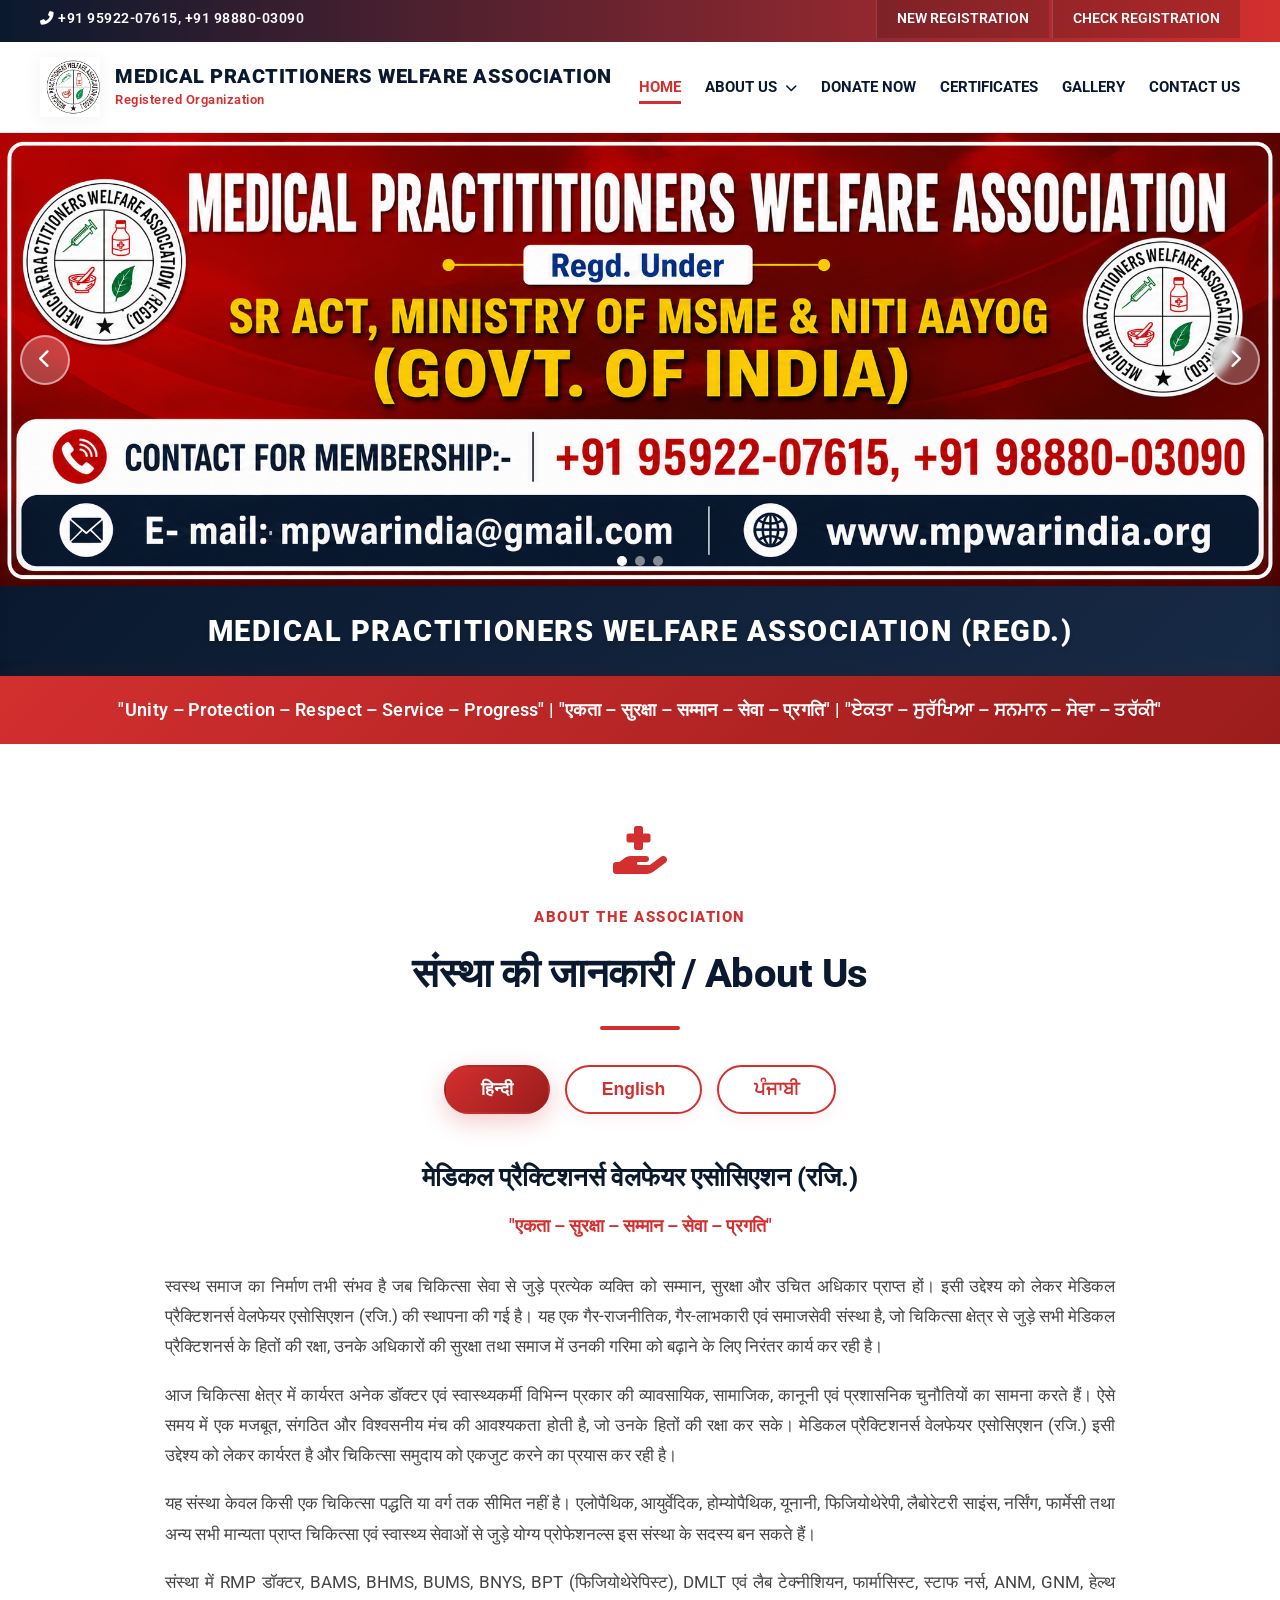
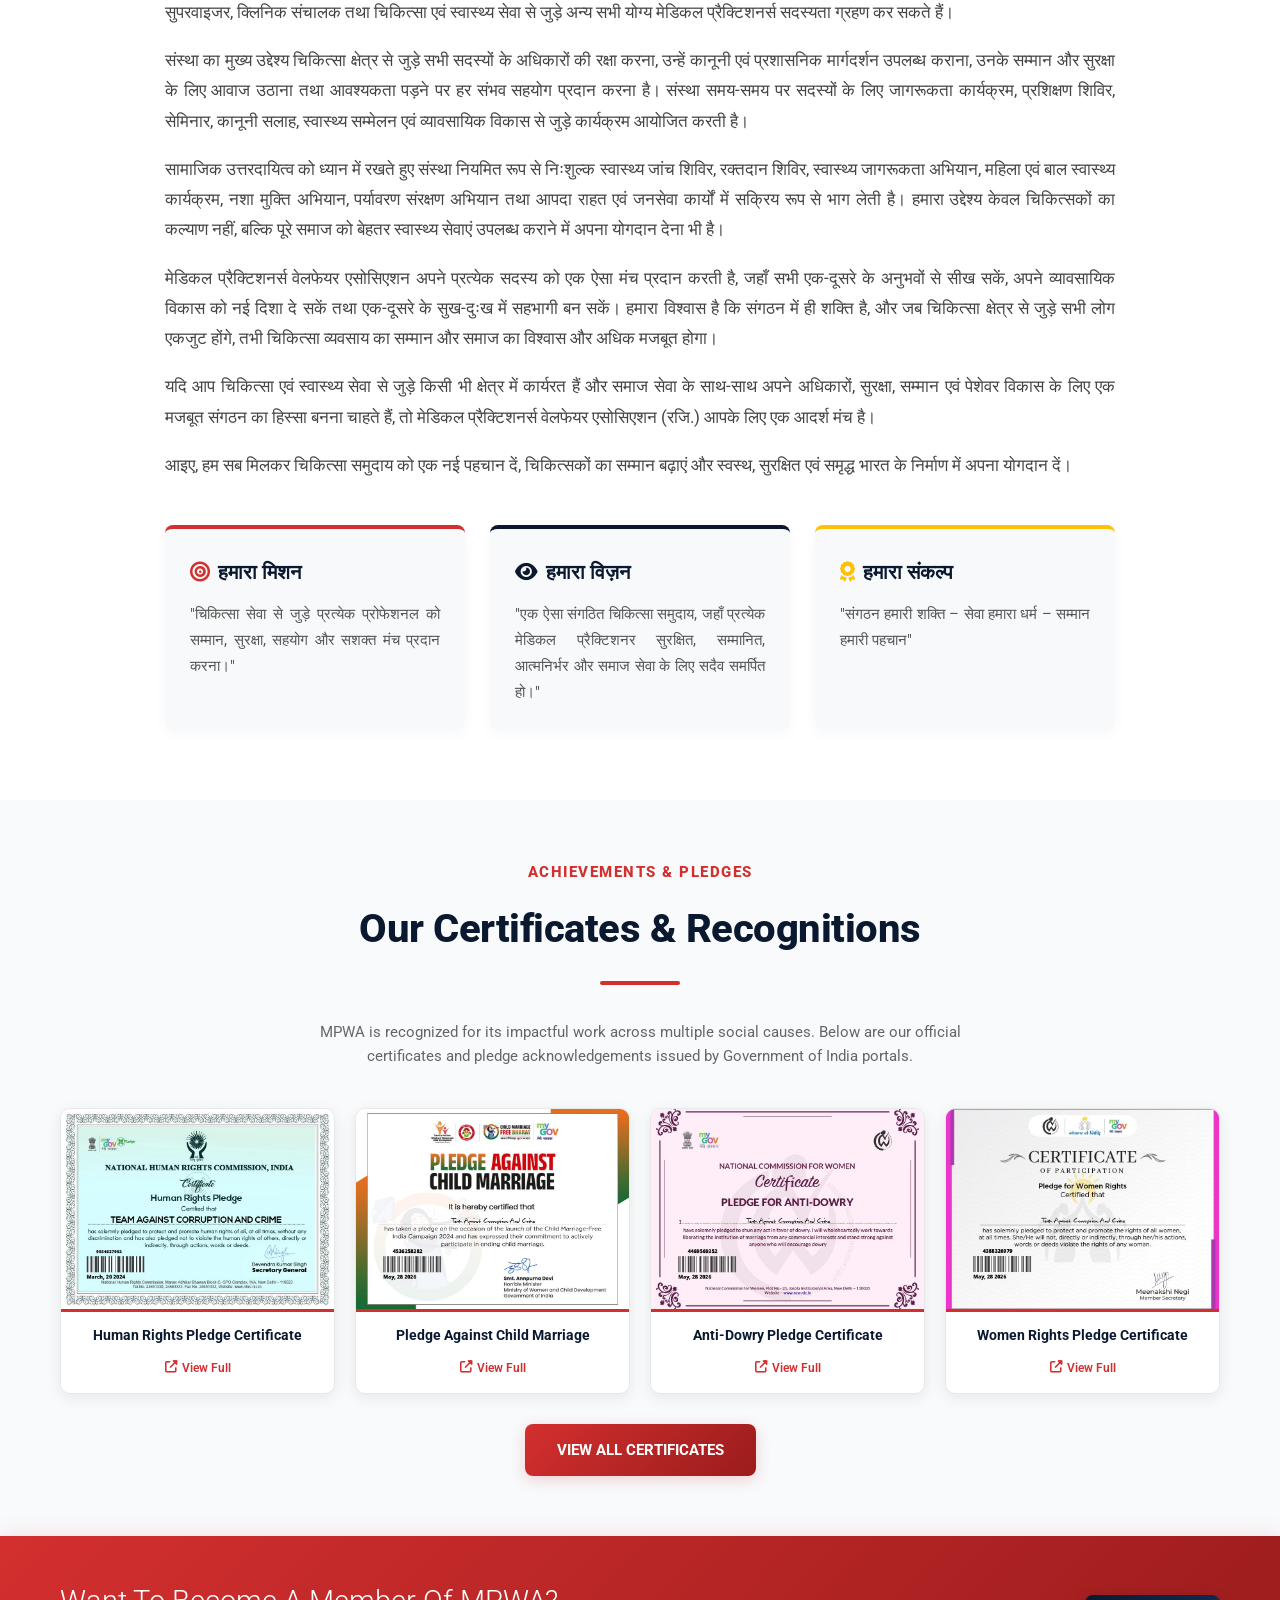
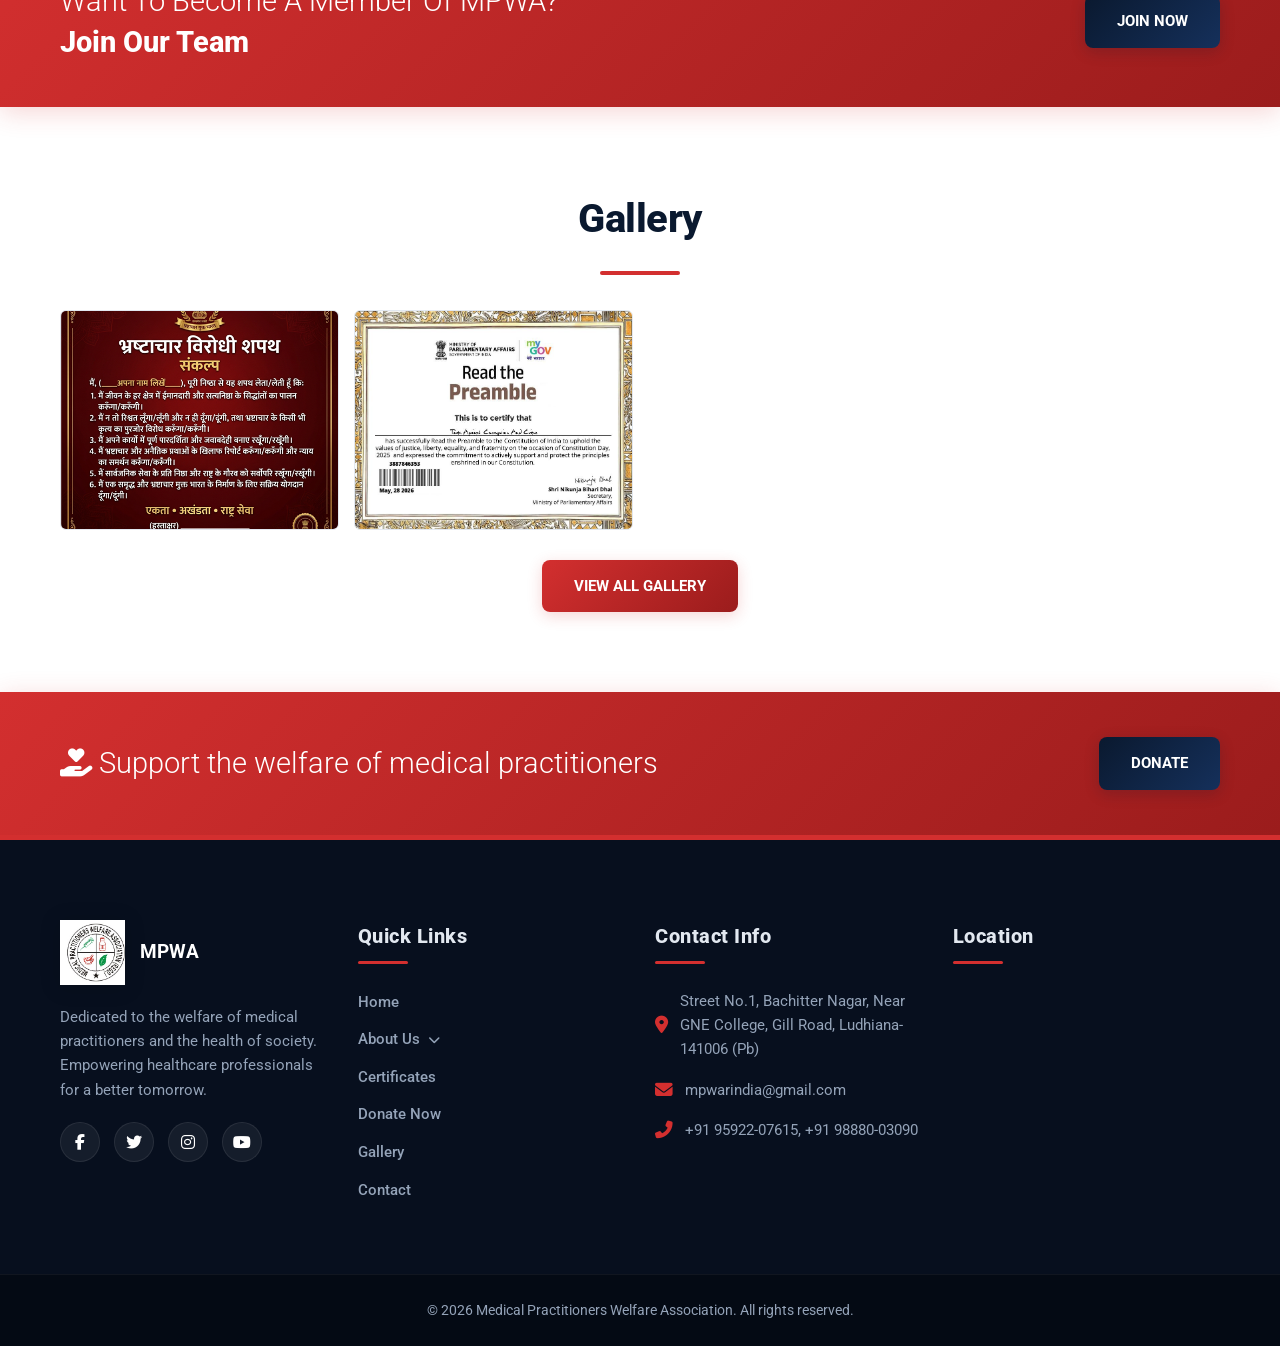
==== commit 804ede50: "data" ====
--- a/index.html
+++ b/index.html
@@ -156,7 +156,13 @@
             <nav class="desktop-nav">
                 <ul class="nav-links">
                     <li><a href="index.html" class="active">Home</a></li>
-                    <li><a href="about.html">About Us</a></li>
+                    <li class="dropdown">
+                        <a href="about.html">About Us <i class="fas fa-chevron-down" style="font-size: 0.75rem; margin-left: 4px;"></i></a>
+                        <div class="dropdown-content">
+                            <a href="about.html">About Association</a>
+                            <a href="team.html">Our Team / Members</a>
+                        </div>
+                    </li>
                     <li><a href="donate.html">Donate Now</a></li>
                     <li><a href="certificates.html">Certificates</a></li>
                     <li><a href="gallery.html">Gallery</a></li>
@@ -378,7 +384,13 @@
                 <h3>Quick Links</h3>
                 <ul class="footer-links">
                     <li><a href="index.html">Home</a></li>
-                    <li><a href="about.html">About Us</a></li>
+                    <li class="dropdown">
+                        <a href="about.html">About Us <i class="fas fa-chevron-down" style="font-size: 0.75rem; margin-left: 4px;"></i></a>
+                        <div class="dropdown-content">
+                            <a href="about.html">About Association</a>
+                            <a href="team.html">Our Team / Members</a>
+                        </div>
+                    </li>
                     <!-- <li><a href="team.html">Our Team</a></li> -->
                     <li><a href="certificates.html">Certificates</a></li>
                     <li><a href="donate.html">Donate Now</a></li>
--- a/css/styles.css
+++ b/css/styles.css
@@ -583,11 +583,11 @@
 .leader-img-large {
     width: 250px;
     height: 250px;
-    border-radius: 50%;
+    border-radius: 8px;
     object-fit: cover;
-    border: 6px solid var(--white);
+    border: 4px solid #cbd5e1;
     margin-bottom: 24px;
-    box-shadow: 0 10px 30px rgba(211, 47, 47, 0.25);
+    box-shadow: 0 10px 30px rgba(10, 25, 47, 0.05);
     transition: var(--transition);
 }
 
@@ -623,10 +623,10 @@
 .leader-img-small {
     width: 130px;
     height: 130px;
-    border-radius: 50%;
+    border-radius: 8px;
     object-fit: cover;
-    border: 4px solid var(--white);
-    box-shadow: 0 8px 20px rgba(10, 25, 47, 0.15);
+    border: 3px solid #cbd5e1;
+    box-shadow: 0 8px 20px rgba(10, 25, 47, 0.05);
     margin-bottom: 18px;
     transition: var(--transition);
 }
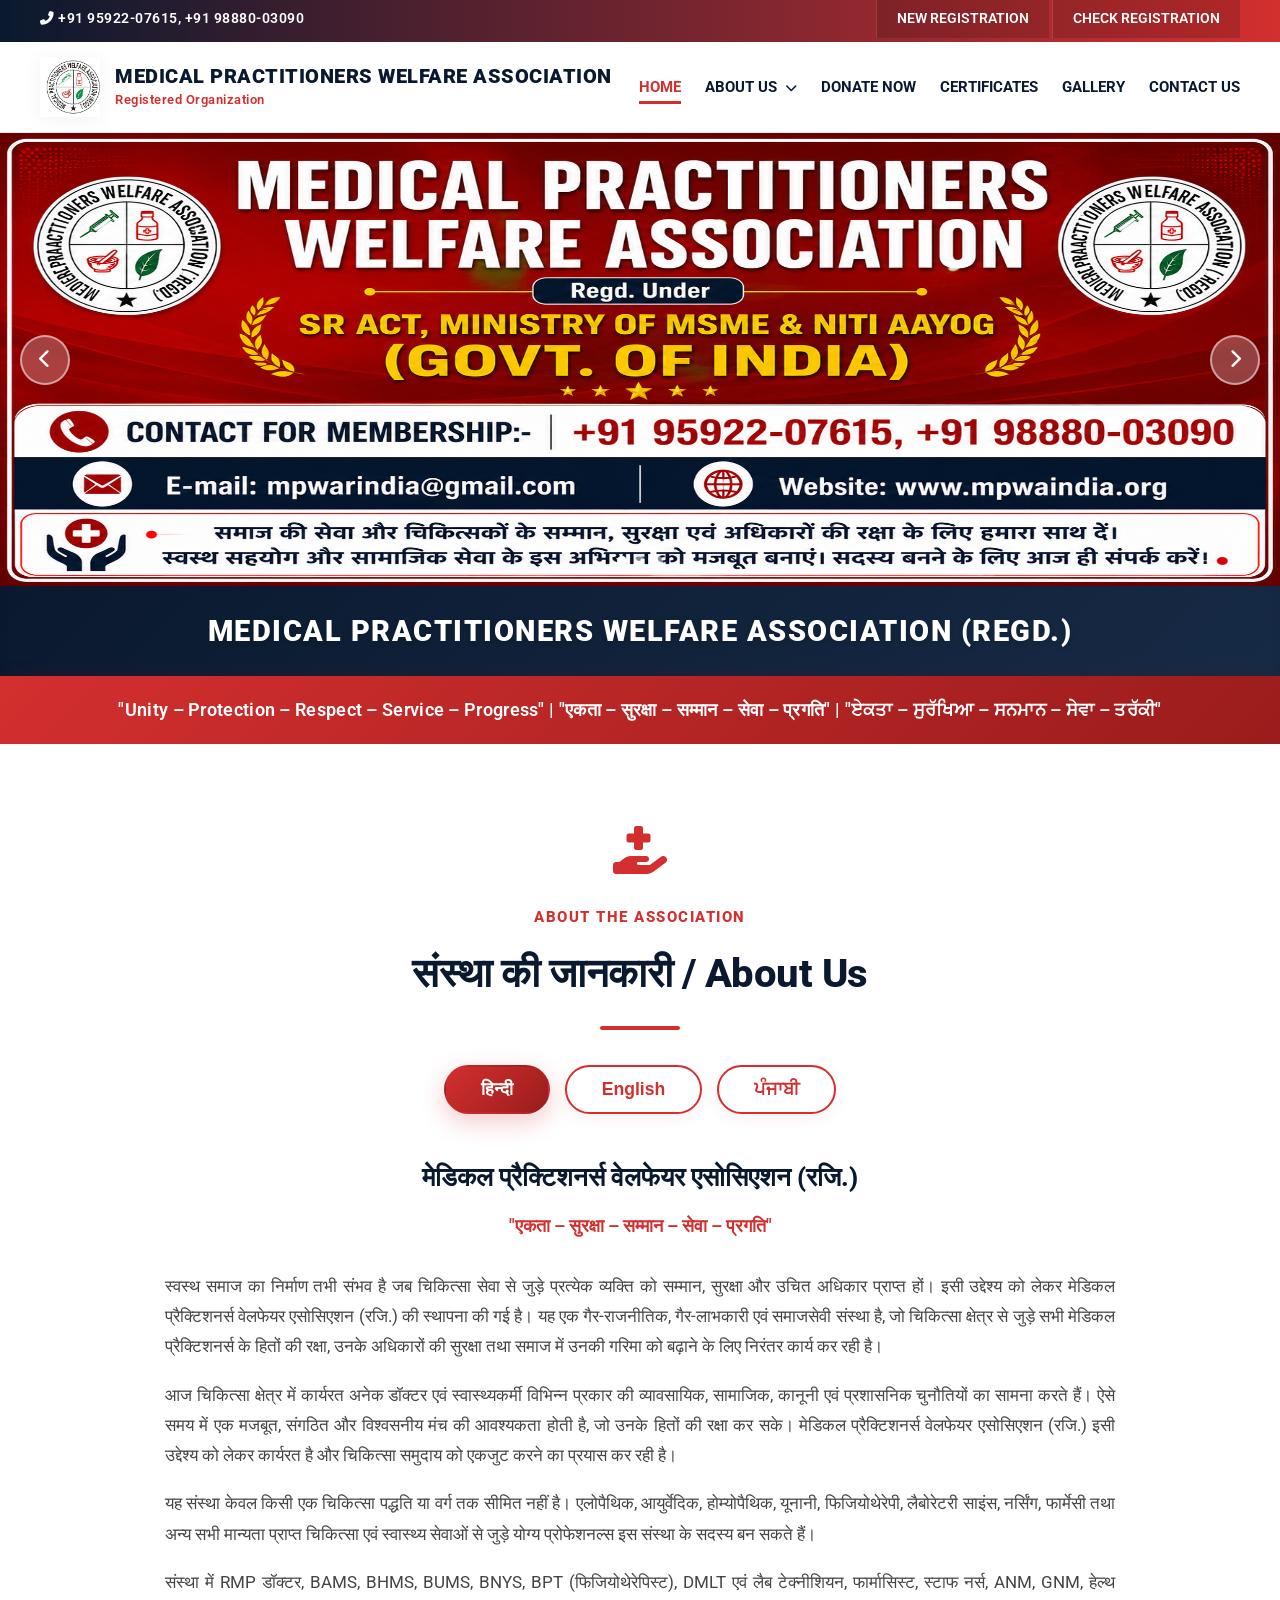
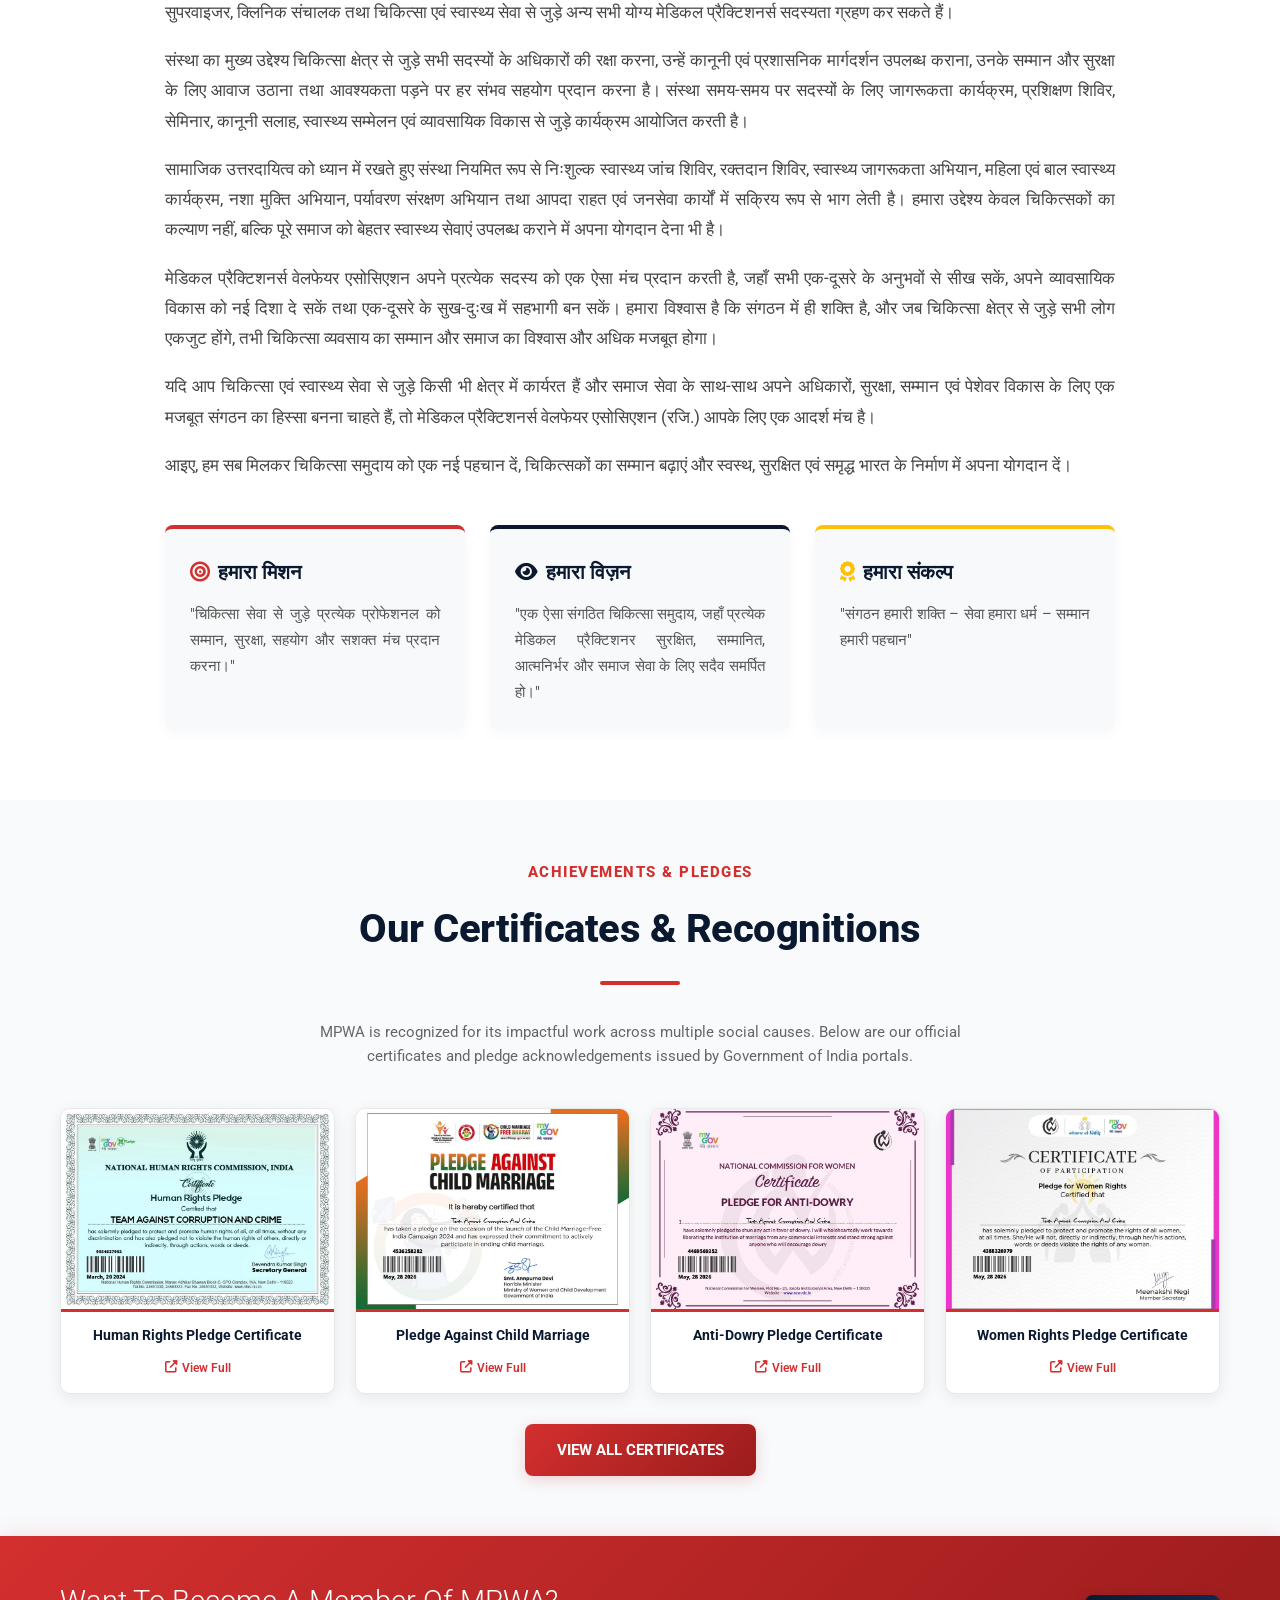
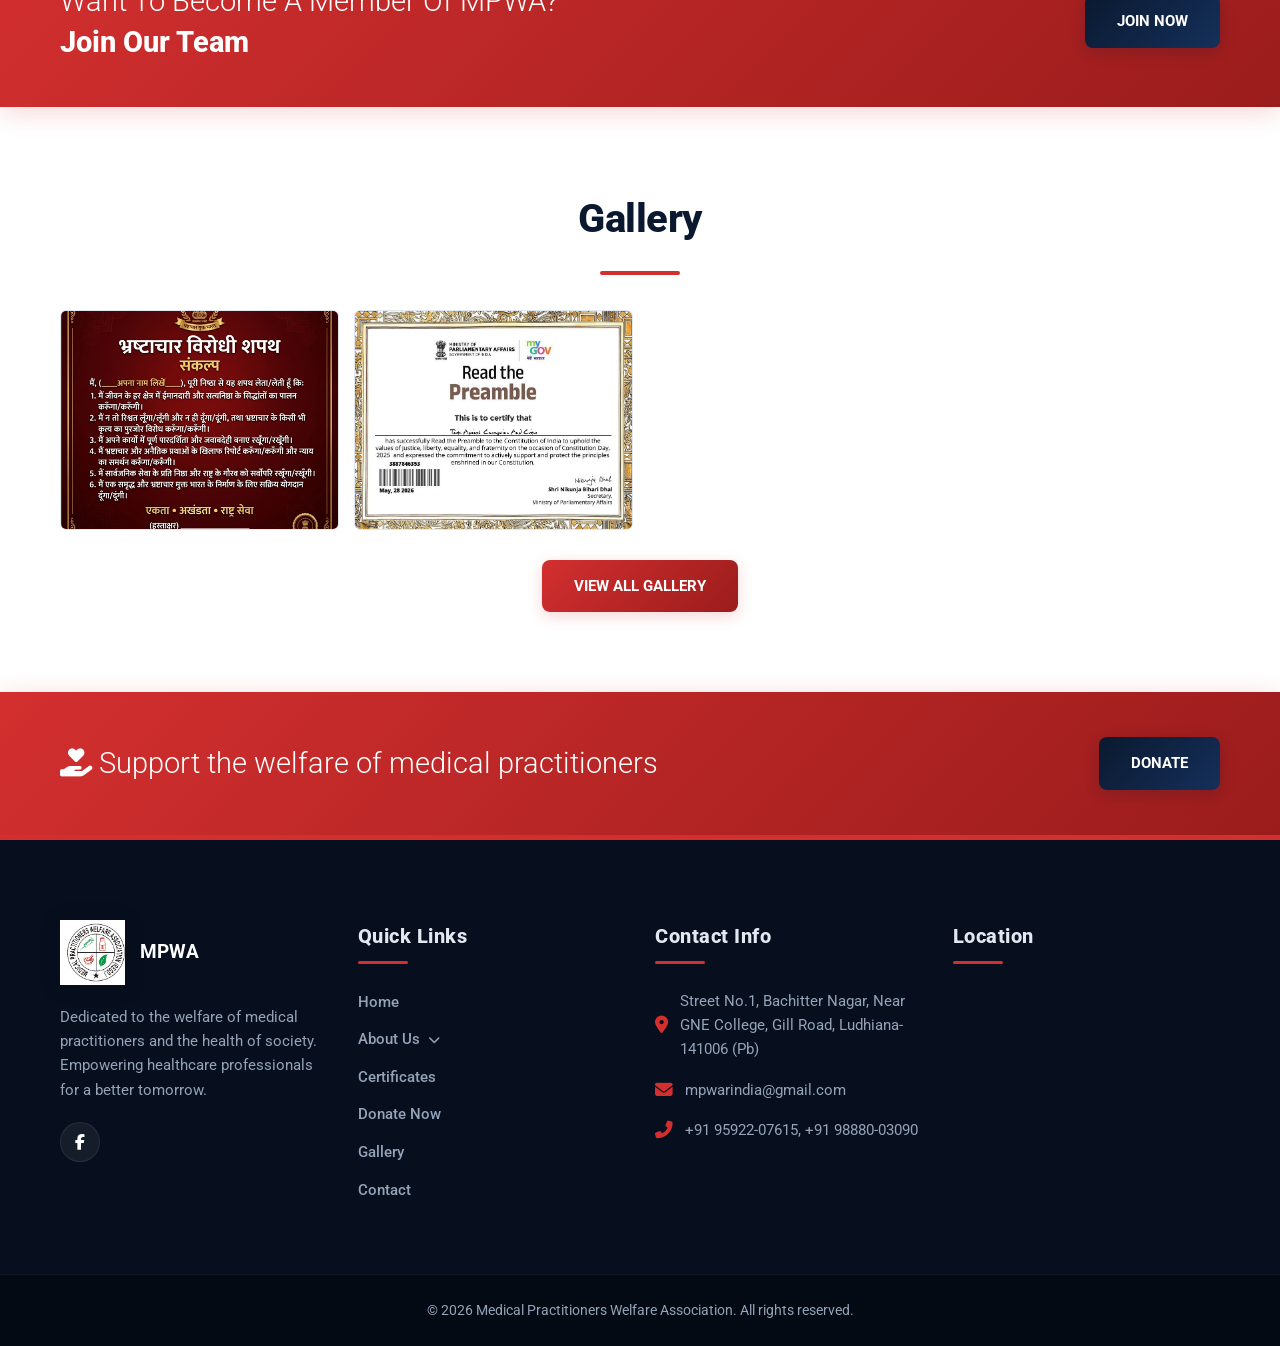
==== commit 06286dfc: "data" ====
--- a/index.html
+++ b/index.html
@@ -374,10 +374,8 @@
                 </div>
                 <p>Dedicated to the welfare of medical practitioners and the health of society. Empowering healthcare professionals for a better tomorrow.</p>
                 <div class="social-links mt-20">
-                    <a href="#"><i class="fab fa-facebook-f"></i></a>
-                    <a href="#"><i class="fab fa-twitter"></i></a>
-                    <a href="#"><i class="fab fa-instagram"></i></a>
-                    <a href="#"><i class="fab fa-youtube"></i></a>
+                    <a href="https://www.facebook.com/share/1EE9cCnY92/" target="_blank" rel="noopener noreferrer"><i class="fab fa-facebook-f"></i></a>
+
                 </div>
             </div>
             <div class="footer-col">
@@ -414,7 +412,7 @@
         </div>
     </footer>
 
-    <script src="js/app.js?v=2.1"></script>
+    <script src="js/app.js?v=2.2"></script>
     <script>
         function openLightbox(src, caption) {
             document.getElementById('lightboxImg').src = src;
--- a/css/styles.css
+++ b/css/styles.css
@@ -1367,3 +1367,44 @@
     }
 }
 
+/* Page Hero Global Styles */
+.page-hero {
+    background: linear-gradient(135deg, rgba(10, 25, 47, 0.88) 0%, rgba(211, 47, 47, 0.75) 100%),
+                url('../assets/images/banner_1.jpg?v=2.2') center/cover no-repeat;
+    padding: 90px 0 70px;
+    text-align: center;
+    color: white;
+    border-bottom: 5px solid var(--primary-red);
+}
+.page-hero .breadcrumb {
+    font-size: 0.85rem;
+    color: rgba(255,255,255,0.7);
+    margin-bottom: 12px;
+    letter-spacing: 1px;
+    text-transform: uppercase;
+}
+.page-hero .breadcrumb a {
+    color: rgba(255,255,255,0.7);
+    text-decoration: none;
+}
+.page-hero .breadcrumb a:hover {
+    color: #fff;
+}
+.page-hero h1 {
+    font-size: 3rem;
+    font-weight: 900;
+    letter-spacing: 2px;
+    margin-bottom: 14px;
+}
+.page-hero p {
+    font-size: 1rem;
+    color: rgba(255,255,255,0.8);
+    max-width: 600px;
+    margin: 0 auto;
+}
+@media (max-width: 768px) {
+    .page-hero h1 {
+        font-size: 2.2rem;
+    }
+}
+
